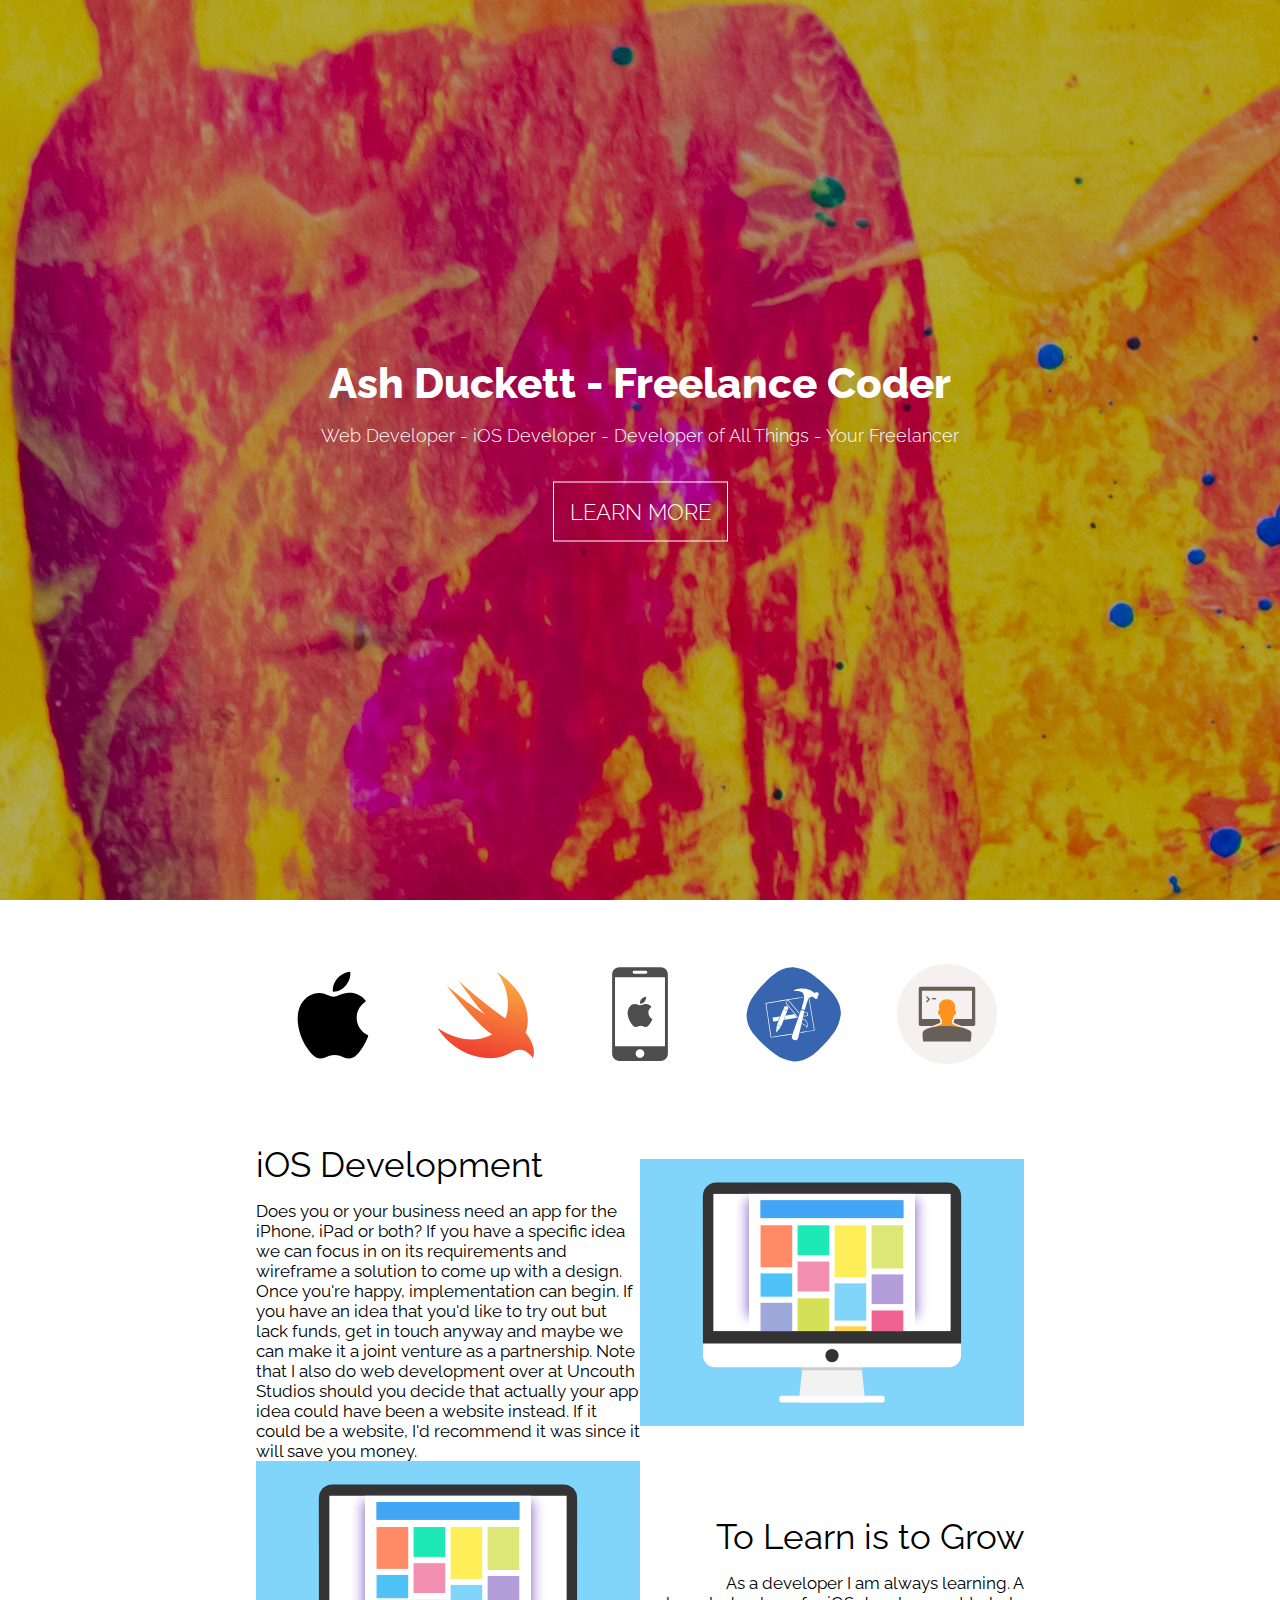
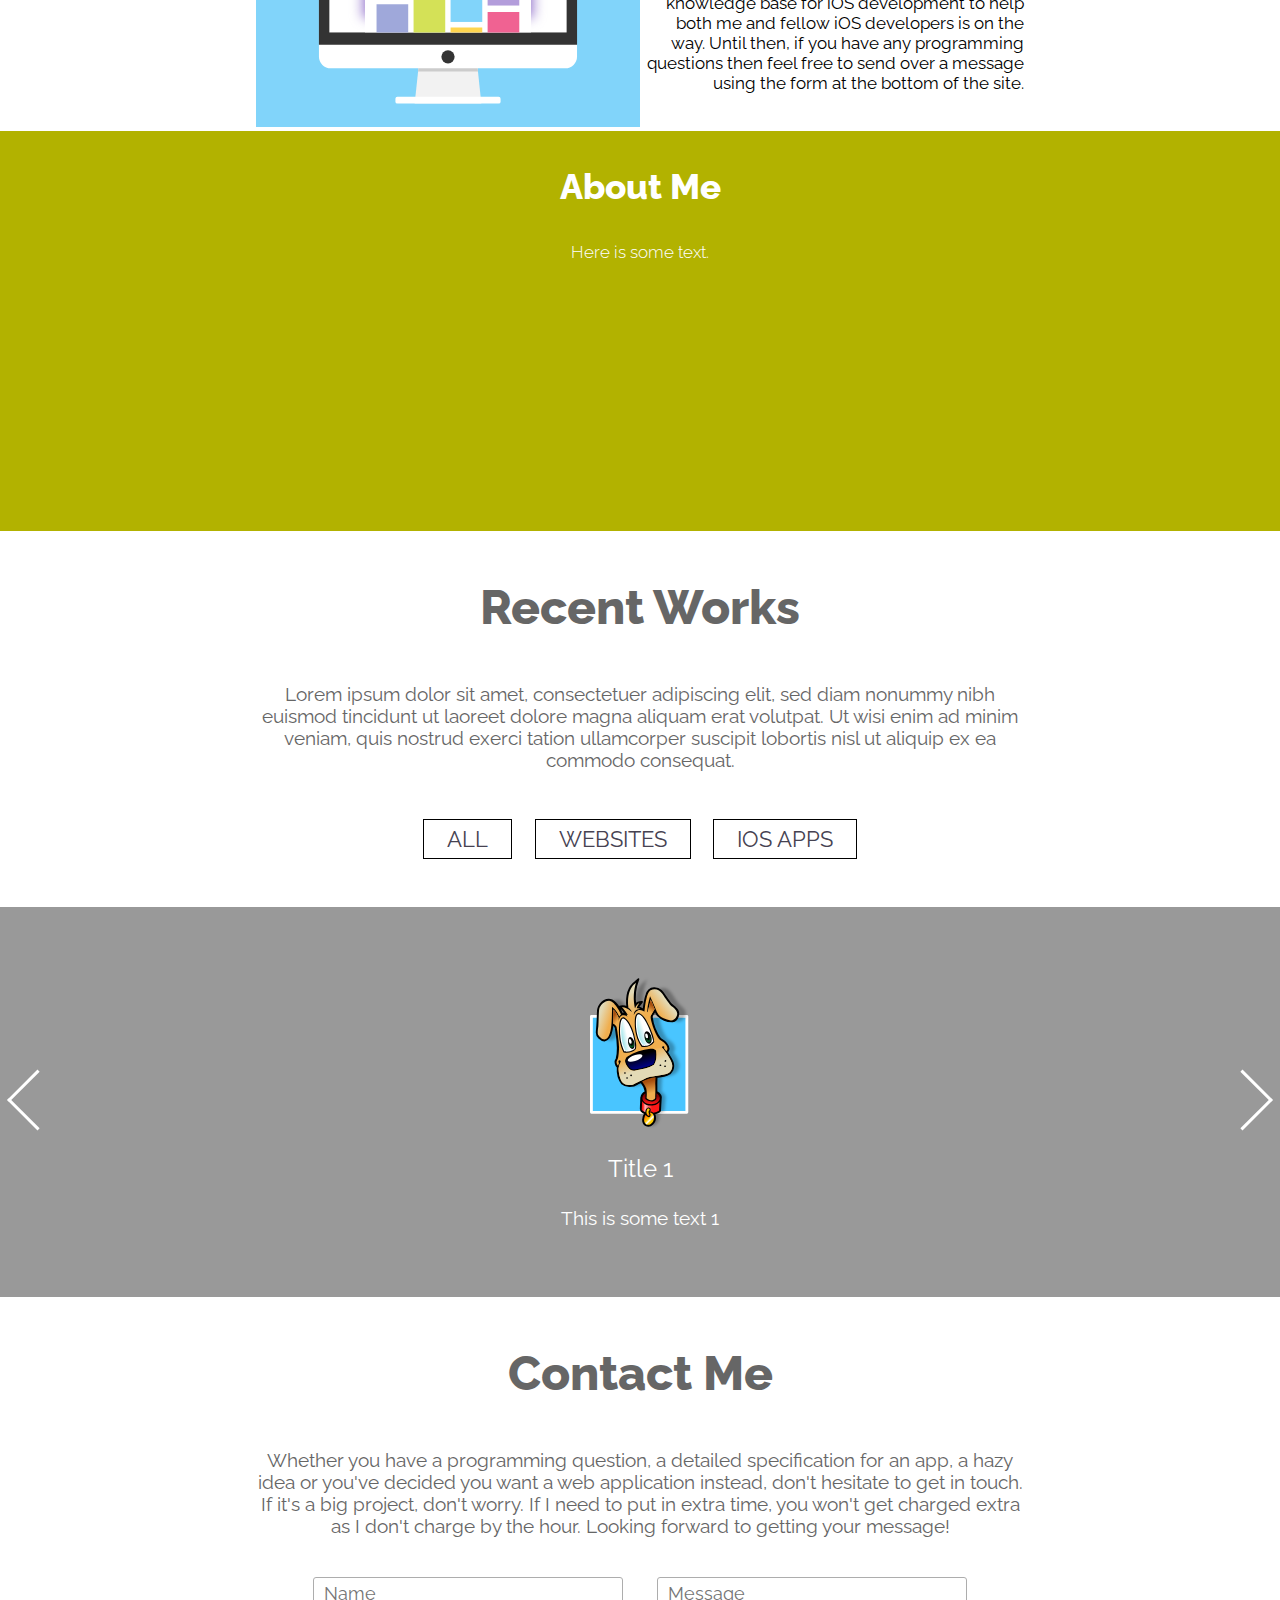
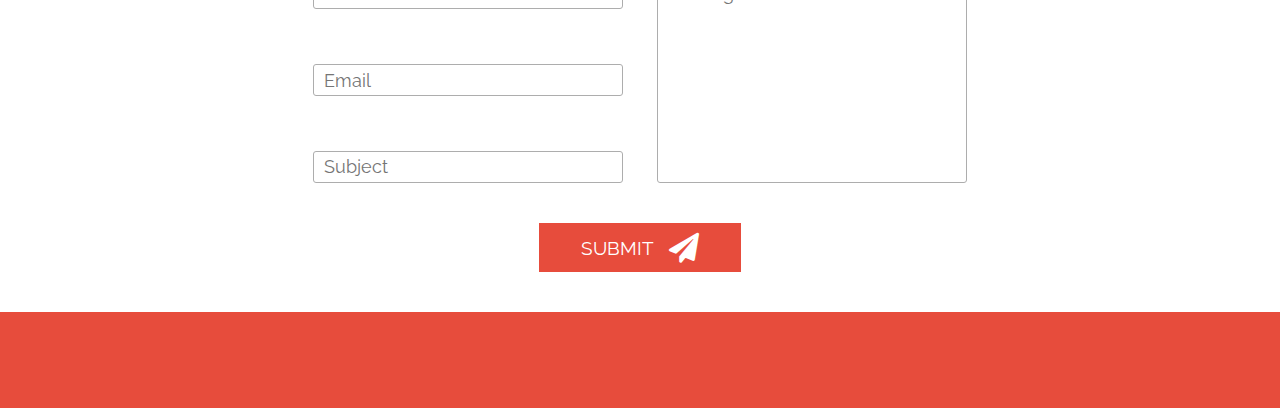
==== index.html @ ed4097d8 "First commit" ====
<!DOCTYPE html>
<html lang="en">
<head>
    <meta charset="UTF-8">
    <meta name="viewport" content="width=device-width, initial-scale=1.0">
    <meta http-equiv="X-UA-Compatible" content="ie=edge">
    <link href="https://fonts.googleapis.com/css?family=Raleway:300,400,800" rel="stylesheet">
    
    <link rel="stylesheet" href="css/all.css">
    <link rel="stylesheet" href="css/home.css">
    <link rel="stylesheet" href="css/UncouthSlider.css">
    <script src="js/Slider.js"></script>
    <script src="js/main.js"></script>
    <title>Document</title>
</head>
<body>
    <header>
        <div class="transparentOverlay"></div>
        <div class="centerPiece">
            <h2 class="centerPieceTitle">Ash Duckett - Freelance Coder</h2>
            <h3 class="centerPieceSubTitle">Web Developer - iOS Developer - Developer of All Things - Your Freelancer</h3>
            <a href="#" class="learnMoreBtn">Learn More</a>
        </div>
    </header>
    <section id="skillGraphics">
        <div class="skillBoxContainer">
            <div class="skillBox">
                <img src="img/apple.svg">
            </div>
            <div class="skillBox">
                <img src="img/swift.svg">
            </div>
            <div class="skillBox">
                <img src="img/iPhone.svg">
            </div>
            <div class="skillBox">
                <img src="img/xcode.svg">
            </div>
            <div class="skillBox">
                <img src="img/coder.svg">
            </div>
        </div>
    </section>
    <section class="webDevelopmentContainer">
        <div class="webDevelopment">
            <div class="webDevelopmentSeparator">
                <div class="text">
                    <h2>iOS Development</h2>
                    <p>Does you or your business need an app for the iPhone, iPad or both?
                        If you have a specific idea we can focus in on its requirements
                        and wireframe a solution to come up with a design. Once you're happy,
                        implementation can begin. If you have an idea that you'd like to try
                        out but lack funds, get in touch anyway and maybe we can make it a joint
                        venture as a partnership. Note that I also do web development over at
                        Uncouth Studios should you decide that actually your app idea could
                        have been a website instead. If it could be a website, I'd recommend it was
                        since it will save you money.
                    </p>
                </div>
                <div class="image">
                    <img src="img/webdev.svg">
                </div>
            </div>
        </div>
    </section>
    <section class="webDevelopmentContainer iOSContainer">
        <div class="webDevelopment">  
            <div class="webDevelopmentSeparator">
                <div class="image">
                    <img src="img/webdev.svg">
                </div>
                <div class="text">
                    <h2>To Learn is to Grow</h2>
                    <p>As a developer I am always learning. A knowledge base for iOS development
                        to help both me and fellow iOS developers is on the way. Until then, if you have any
                        programming questions then feel free to send over a message using the form
                        at the bottom of the site.
                    </p>
                </div>
            </div>
        </div>
    </section>
    <section class="aboutMeStrip">
        <div class="transparentOverlay"></div>
        <div class="aboutCenterPiece">
            <h2 class="standardHeader">About Me</h2>
            <p>Here is some text.</p>
        </div>
    </section>
    
    <section class="recentWorksStrip">
        <section class="recentWorks">
            <h2>Recent Works</h2>
            <p>
                Lorem ipsum dolor sit amet, consectetuer adipiscing elit, sed diam nonummy nibh euismod tincidunt ut laoreet dolore magna aliquam erat volutpat. Ut wisi enim ad minim veniam, quis nostrud exerci tation ullamcorper suscipit lobortis nisl ut aliquip ex ea commodo consequat.
            </p>
            <div class="recentWorksButtons">
                <a href="#" class="recentWorksBtn">All</a>
                <a href="#" class="recentWorksBtn">Websites</a>
                <a href="#" class="recentWorksBtn">iOS Apps</a>
            </div>
        </section>
    </section>
    <section class="testamonialSlider">

    </section>

    <section class="contactStrip">
        <div class="contact">
            <h2>Contact Me</h2>
            <p>
                Whether you have a programming question, a detailed specification for an app, a hazy idea or you've decided you want a web application instead, don't hesitate to get in touch.
                If it's a big project, don't worry. If I need to put in extra time, you won't get charged
                extra as I don't charge by the hour. Looking forward to getting your message!
            </p>
            <form>
                <div class="leftSide">
                    <input placeholder="Name" type="text">
                    <input placeholder="Email" type="text">
                    <input placeholder="Subject" type="text">
                </div>
                <div class="rightSide">
                    <textarea placeholder="Message"></textarea>
                </div>
            </form>
            <div class="submitContainer"><a href="#"><span class="submitText">Submit</span><i class="fas fa-paper-plane"></i></a></div>
        </div>
    </section>
    <footer>

    </footer>
    
    
</body>
</html>
---- css/all.css ----
.fa,
.fas,
.far,
.fal,
.fab {
  -moz-osx-font-smoothing: grayscale;
  -webkit-font-smoothing: antialiased;
  display: inline-block;
  font-style: normal;
  font-variant: normal;
  text-rendering: auto;
  line-height: 1; }

.fa-lg {
  font-size: 1.33333em;
  line-height: 0.75em;
  vertical-align: -.0667em; }

.fa-xs {
  font-size: .75em; }

.fa-sm {
  font-size: .875em; }

.fa-1x {
  font-size: 1em; }

.fa-2x {
  font-size: 2em; }

.fa-3x {
  font-size: 3em; }

.fa-4x {
  font-size: 4em; }

.fa-5x {
  font-size: 5em; }

.fa-6x {
  font-size: 6em; }

.fa-7x {
  font-size: 7em; }

.fa-8x {
  font-size: 8em; }

.fa-9x {
  font-size: 9em; }

.fa-10x {
  font-size: 10em; }

.fa-fw {
  text-align: center;
  width: 1.25em; }

.fa-ul {
  list-style-type: none;
  margin-left: 2.5em;
  padding-left: 0; }
  .fa-ul > li {
    position: relative; }

.fa-li {
  left: -2em;
  position: absolute;
  text-align: center;
  width: 2em;
  line-height: inherit; }

.fa-border {
  border: solid 0.08em #eee;
  border-radius: .1em;
  padding: .2em .25em .15em; }

.fa-pull-left {
  float: left; }

.fa-pull-right {
  float: right; }

.fa.fa-pull-left,
.fas.fa-pull-left,
.far.fa-pull-left,
.fal.fa-pull-left,
.fab.fa-pull-left {
  margin-right: .3em; }

.fa.fa-pull-right,
.fas.fa-pull-right,
.far.fa-pull-right,
.fal.fa-pull-right,
.fab.fa-pull-right {
  margin-left: .3em; }

.fa-spin {
  -webkit-animation: fa-spin 2s infinite linear;
          animation: fa-spin 2s infinite linear; }

.fa-pulse {
  -webkit-animation: fa-spin 1s infinite steps(8);
          animation: fa-spin 1s infinite steps(8); }

@-webkit-keyframes fa-spin {
  0% {
    -webkit-transform: rotate(0deg);
            transform: rotate(0deg); }
  100% {
    -webkit-transform: rotate(360deg);
            transform: rotate(360deg); } }

@keyframes fa-spin {
  0% {
    -webkit-transform: rotate(0deg);
            transform: rotate(0deg); }
  100% {
    -webkit-transform: rotate(360deg);
            transform: rotate(360deg); } }

.fa-rotate-90 {
  -ms-filter: "progid:DXImageTransform.Microsoft.BasicImage(rotation=1)";
  -webkit-transform: rotate(90deg);
          transform: rotate(90deg); }

.fa-rotate-180 {
  -ms-filter: "progid:DXImageTransform.Microsoft.BasicImage(rotation=2)";
  -webkit-transform: rotate(180deg);
          transform: rotate(180deg); }

.fa-rotate-270 {
  -ms-filter: "progid:DXImageTransform.Microsoft.BasicImage(rotation=3)";
  -webkit-transform: rotate(270deg);
          transform: rotate(270deg); }

.fa-flip-horizontal {
  -ms-filter: "progid:DXImageTransform.Microsoft.BasicImage(rotation=0, mirror=1)";
  -webkit-transform: scale(-1, 1);
          transform: scale(-1, 1); }

.fa-flip-vertical {
  -ms-filter: "progid:DXImageTransform.Microsoft.BasicImage(rotation=2, mirror=1)";
  -webkit-transform: scale(1, -1);
          transform: scale(1, -1); }

.fa-flip-horizontal.fa-flip-vertical {
  -ms-filter: "progid:DXImageTransform.Microsoft.BasicImage(rotation=2, mirror=1)";
  -webkit-transform: scale(-1, -1);
          transform: scale(-1, -1); }

:root .fa-rotate-90,
:root .fa-rotate-180,
:root .fa-rotate-270,
:root .fa-flip-horizontal,
:root .fa-flip-vertical {
  -webkit-filter: none;
          filter: none; }

.fa-stack {
  display: inline-block;
  height: 2em;
  line-height: 2em;
  position: relative;
  vertical-align: middle;
  width: 2.5em; }

.fa-stack-1x,
.fa-stack-2x {
  left: 0;
  position: absolute;
  text-align: center;
  width: 100%; }

.fa-stack-1x {
  line-height: inherit; }

.fa-stack-2x {
  font-size: 2em; }

.fa-inverse {
  color: #fff; }

/* Font Awesome uses the Unicode Private Use Area (PUA) to ensure screen
readers do not read off random characters that represent icons */
.fa-500px:before {
  content: "\f26e"; }

.fa-accessible-icon:before {
  content: "\f368"; }

.fa-accusoft:before {
  content: "\f369"; }

.fa-acquisitions-incorporated:before {
  content: "\f6af"; }

.fa-ad:before {
  content: "\f641"; }

.fa-address-book:before {
  content: "\f2b9"; }

.fa-address-card:before {
  content: "\f2bb"; }

.fa-adjust:before {
  content: "\f042"; }

.fa-adn:before {
  content: "\f170"; }

.fa-adobe:before {
  content: "\f778"; }

.fa-adversal:before {
  content: "\f36a"; }

.fa-affiliatetheme:before {
  content: "\f36b"; }

.fa-air-freshener:before {
  content: "\f5d0"; }

.fa-algolia:before {
  content: "\f36c"; }

.fa-align-center:before {
  content: "\f037"; }

.fa-align-justify:before {
  content: "\f039"; }

.fa-align-left:before {
  content: "\f036"; }

.fa-align-right:before {
  content: "\f038"; }

.fa-alipay:before {
  content: "\f642"; }

.fa-allergies:before {
  content: "\f461"; }

.fa-amazon:before {
  content: "\f270"; }

.fa-amazon-pay:before {
  content: "\f42c"; }

.fa-ambulance:before {
  content: "\f0f9"; }

.fa-american-sign-language-interpreting:before {
  content: "\f2a3"; }

.fa-amilia:before {
  content: "\f36d"; }

.fa-anchor:before {
  content: "\f13d"; }

.fa-android:before {
  content: "\f17b"; }

.fa-angellist:before {
  content: "\f209"; }

.fa-angle-double-down:before {
  content: "\f103"; }

.fa-angle-double-left:before {
  content: "\f100"; }

.fa-angle-double-right:before {
  content: "\f101"; }

.fa-angle-double-up:before {
  content: "\f102"; }

.fa-angle-down:before {
  content: "\f107"; }

.fa-angle-left:before {
  content: "\f104"; }

.fa-angle-right:before {
  content: "\f105"; }

.fa-angle-up:before {
  content: "\f106"; }

.fa-angry:before {
  content: "\f556"; }

.fa-angrycreative:before {
  content: "\f36e"; }

.fa-angular:before {
  content: "\f420"; }

.fa-ankh:before {
  content: "\f644"; }

.fa-app-store:before {
  content: "\f36f"; }

.fa-app-store-ios:before {
  content: "\f370"; }

.fa-apper:before {
  content: "\f371"; }

.fa-apple:before {
  content: "\f179"; }

.fa-apple-alt:before {
  content: "\f5d1"; }

.fa-apple-pay:before {
  content: "\f415"; }

.fa-archive:before {
  content: "\f187"; }

.fa-archway:before {
  content: "\f557"; }

.fa-arrow-alt-circle-down:before {
  content: "\f358"; }

.fa-arrow-alt-circle-left:before {
  content: "\f359"; }

.fa-arrow-alt-circle-right:before {
  content: "\f35a"; }

.fa-arrow-alt-circle-up:before {
  content: "\f35b"; }

.fa-arrow-circle-down:before {
  content: "\f0ab"; }

.fa-arrow-circle-left:before {
  content: "\f0a8"; }

.fa-arrow-circle-right:before {
  content: "\f0a9"; }

.fa-arrow-circle-up:before {
  content: "\f0aa"; }

.fa-arrow-down:before {
  content: "\f063"; }

.fa-arrow-left:before {
  content: "\f060"; }

.fa-arrow-right:before {
  content: "\f061"; }

.fa-arrow-up:before {
  content: "\f062"; }

.fa-arrows-alt:before {
  content: "\f0b2"; }

.fa-arrows-alt-h:before {
  content: "\f337"; }

.fa-arrows-alt-v:before {
  content: "\f338"; }

.fa-artstation:before {
  content: "\f77a"; }

.fa-assistive-listening-systems:before {
  content: "\f2a2"; }

.fa-asterisk:before {
  content: "\f069"; }

.fa-asymmetrik:before {
  content: "\f372"; }

.fa-at:before {
  content: "\f1fa"; }

.fa-atlas:before {
  content: "\f558"; }

.fa-atlassian:before {
  content: "\f77b"; }

.fa-atom:before {
  content: "\f5d2"; }

.fa-audible:before {
  content: "\f373"; }

.fa-audio-description:before {
  content: "\f29e"; }

.fa-autoprefixer:before {
  content: "\f41c"; }

.fa-avianex:before {
  content: "\f374"; }

.fa-aviato:before {
  content: "\f421"; }

.fa-award:before {
  content: "\f559"; }

.fa-aws:before {
  content: "\f375"; }

.fa-baby:before {
  content: "\f77c"; }

.fa-baby-carriage:before {
  content: "\f77d"; }

.fa-backspace:before {
  content: "\f55a"; }

.fa-backward:before {
  content: "\f04a"; }

.fa-balance-scale:before {
  content: "\f24e"; }

.fa-ban:before {
  content: "\f05e"; }

.fa-band-aid:before {
  content: "\f462"; }

.fa-bandcamp:before {
  content: "\f2d5"; }

.fa-barcode:before {
  content: "\f02a"; }

.fa-bars:before {
  content: "\f0c9"; }

.fa-baseball-ball:before {
  content: "\f433"; }

.fa-basketball-ball:before {
  content: "\f434"; }

.fa-bath:before {
  content: "\f2cd"; }

.fa-battery-empty:before {
  content: "\f244"; }

.fa-battery-full:before {
  content: "\f240"; }

.fa-battery-half:before {
  content: "\f242"; }

.fa-battery-quarter:before {
  content: "\f243"; }

.fa-battery-three-quarters:before {
  content: "\f241"; }

.fa-bed:before {
  content: "\f236"; }

.fa-beer:before {
  content: "\f0fc"; }

.fa-behance:before {
  content: "\f1b4"; }

.fa-behance-square:before {
  content: "\f1b5"; }

.fa-bell:before {
  content: "\f0f3"; }

.fa-bell-slash:before {
  content: "\f1f6"; }

.fa-bezier-curve:before {
  content: "\f55b"; }

.fa-bible:before {
  content: "\f647"; }

.fa-bicycle:before {
  content: "\f206"; }

.fa-bimobject:before {
  content: "\f378"; }

.fa-binoculars:before {
  content: "\f1e5"; }

.fa-biohazard:before {
  content: "\f780"; }

.fa-birthday-cake:before {
  content: "\f1fd"; }

.fa-bitbucket:before {
  content: "\f171"; }

.fa-bitcoin:before {
  content: "\f379"; }

.fa-bity:before {
  content: "\f37a"; }

.fa-black-tie:before {
  content: "\f27e"; }

.fa-blackberry:before {
  content: "\f37b"; }

.fa-blender:before {
  content: "\f517"; }

.fa-blender-phone:before {
  content: "\f6b6"; }

.fa-blind:before {
  content: "\f29d"; }

.fa-blog:before {
  content: "\f781"; }

.fa-blogger:before {
  content: "\f37c"; }

.fa-blogger-b:before {
  content: "\f37d"; }

.fa-bluetooth:before {
  content: "\f293"; }

.fa-bluetooth-b:before {
  content: "\f294"; }

.fa-bold:before {
  content: "\f032"; }

.fa-bolt:before {
  content: "\f0e7"; }

.fa-bomb:before {
  content: "\f1e2"; }

.fa-bone:before {
  content: "\f5d7"; }

.fa-bong:before {
  content: "\f55c"; }

.fa-book:before {
  content: "\f02d"; }

.fa-book-dead:before {
  content: "\f6b7"; }

.fa-book-open:before {
  content: "\f518"; }

.fa-book-reader:before {
  content: "\f5da"; }

.fa-bookmark:before {
  content: "\f02e"; }

.fa-bowling-ball:before {
  content: "\f436"; }

.fa-box:before {
  content: "\f466"; }

.fa-box-open:before {
  content: "\f49e"; }

.fa-boxes:before {
  content: "\f468"; }

.fa-braille:before {
  content: "\f2a1"; }

.fa-brain:before {
  content: "\f5dc"; }

.fa-briefcase:before {
  content: "\f0b1"; }

.fa-briefcase-medical:before {
  content: "\f469"; }

.fa-broadcast-tower:before {
  content: "\f519"; }

.fa-broom:before {
  content: "\f51a"; }

.fa-brush:before {
  content: "\f55d"; }

.fa-btc:before {
  content: "\f15a"; }

.fa-bug:before {
  content: "\f188"; }

.fa-building:before {
  content: "\f1ad"; }

.fa-bullhorn:before {
  content: "\f0a1"; }

.fa-bullseye:before {
  content: "\f140"; }

.fa-burn:before {
  content: "\f46a"; }

.fa-buromobelexperte:before {
  content: "\f37f"; }

.fa-bus:before {
  content: "\f207"; }

.fa-bus-alt:before {
  content: "\f55e"; }

.fa-business-time:before {
  content: "\f64a"; }

.fa-buysellads:before {
  content: "\f20d"; }

.fa-calculator:before {
  content: "\f1ec"; }

.fa-calendar:before {
  content: "\f133"; }

.fa-calendar-alt:before {
  content: "\f073"; }

.fa-calendar-check:before {
  content: "\f274"; }

.fa-calendar-day:before {
  content: "\f783"; }

.fa-calendar-minus:before {
  content: "\f272"; }

.fa-calendar-plus:before {
  content: "\f271"; }

.fa-calendar-times:before {
  content: "\f273"; }

.fa-calendar-week:before {
  content: "\f784"; }

.fa-camera:before {
  content: "\f030"; }

.fa-camera-retro:before {
  content: "\f083"; }

.fa-campground:before {
  content: "\f6bb"; }

.fa-canadian-maple-leaf:before {
  content: "\f785"; }

.fa-candy-cane:before {
  content: "\f786"; }

.fa-cannabis:before {
  content: "\f55f"; }

.fa-capsules:before {
  content: "\f46b"; }

.fa-car:before {
  content: "\f1b9"; }

.fa-car-alt:before {
  content: "\f5de"; }

.fa-car-battery:before {
  content: "\f5df"; }

.fa-car-crash:before {
  content: "\f5e1"; }

.fa-car-side:before {
  content: "\f5e4"; }

.fa-caret-down:before {
  content: "\f0d7"; }

.fa-caret-left:before {
  content: "\f0d9"; }

.fa-caret-right:before {
  content: "\f0da"; }

.fa-caret-square-down:before {
  content: "\f150"; }

.fa-caret-square-left:before {
  content: "\f191"; }

.fa-caret-square-right:before {
  content: "\f152"; }

.fa-caret-square-up:before {
  content: "\f151"; }

.fa-caret-up:before {
  content: "\f0d8"; }

.fa-carrot:before {
  content: "\f787"; }

.fa-cart-arrow-down:before {
  content: "\f218"; }

.fa-cart-plus:before {
  content: "\f217"; }

.fa-cash-register:before {
  content: "\f788"; }

.fa-cat:before {
  content: "\f6be"; }

.fa-cc-amazon-pay:before {
  content: "\f42d"; }

.fa-cc-amex:before {
  content: "\f1f3"; }

.fa-cc-apple-pay:before {
  content: "\f416"; }

.fa-cc-diners-club:before {
  content: "\f24c"; }

.fa-cc-discover:before {
  content: "\f1f2"; }

.fa-cc-jcb:before {
  content: "\f24b"; }

.fa-cc-mastercard:before {
  content: "\f1f1"; }

.fa-cc-paypal:before {
  content: "\f1f4"; }

.fa-cc-stripe:before {
  content: "\f1f5"; }

.fa-cc-visa:before {
  content: "\f1f0"; }

.fa-centercode:before {
  content: "\f380"; }

.fa-centos:before {
  content: "\f789"; }

.fa-certificate:before {
  content: "\f0a3"; }

.fa-chair:before {
  content: "\f6c0"; }

.fa-chalkboard:before {
  content: "\f51b"; }

.fa-chalkboard-teacher:before {
  content: "\f51c"; }

.fa-charging-station:before {
  content: "\f5e7"; }

.fa-chart-area:before {
  content: "\f1fe"; }

.fa-chart-bar:before {
  content: "\f080"; }

.fa-chart-line:before {
  content: "\f201"; }

.fa-chart-pie:before {
  content: "\f200"; }

.fa-check:before {
  content: "\f00c"; }

.fa-check-circle:before {
  content: "\f058"; }

.fa-check-double:before {
  content: "\f560"; }

.fa-check-square:before {
  content: "\f14a"; }

.fa-chess:before {
  content: "\f439"; }

.fa-chess-bishop:before {
  content: "\f43a"; }

.fa-chess-board:before {
  content: "\f43c"; }

.fa-chess-king:before {
  content: "\f43f"; }

.fa-chess-knight:before {
  content: "\f441"; }

.fa-chess-pawn:before {
  content: "\f443"; }

.fa-chess-queen:before {
  content: "\f445"; }

.fa-chess-rook:before {
  content: "\f447"; }

.fa-chevron-circle-down:before {
  content: "\f13a"; }

.fa-chevron-circle-left:before {
  content: "\f137"; }

.fa-chevron-circle-right:before {
  content: "\f138"; }

.fa-chevron-circle-up:before {
  content: "\f139"; }

.fa-chevron-down:before {
  content: "\f078"; }

.fa-chevron-left:before {
  content: "\f053"; }

.fa-chevron-right:before {
  content: "\f054"; }

.fa-chevron-up:before {
  content: "\f077"; }

.fa-child:before {
  content: "\f1ae"; }

.fa-chrome:before {
  content: "\f268"; }

.fa-church:before {
  content: "\f51d"; }

.fa-circle:before {
  content: "\f111"; }

.fa-circle-notch:before {
  content: "\f1ce"; }

.fa-city:before {
  content: "\f64f"; }

.fa-clipboard:before {
  content: "\f328"; }

.fa-clipboard-check:before {
  content: "\f46c"; }

.fa-clipboard-list:before {
  content: "\f46d"; }

.fa-clock:before {
  content: "\f017"; }

.fa-clone:before {
  content: "\f24d"; }

.fa-closed-captioning:before {
  content: "\f20a"; }

.fa-cloud:before {
  content: "\f0c2"; }

.fa-cloud-download-alt:before {
  content: "\f381"; }

.fa-cloud-meatball:before {
  content: "\f73b"; }

.fa-cloud-moon:before {
  content: "\f6c3"; }

.fa-cloud-moon-rain:before {
  content: "\f73c"; }

.fa-cloud-rain:before {
  content: "\f73d"; }

.fa-cloud-showers-heavy:before {
  content: "\f740"; }

.fa-cloud-sun:before {
  content: "\f6c4"; }

.fa-cloud-sun-rain:before {
  content: "\f743"; }

.fa-cloud-upload-alt:before {
  content: "\f382"; }

.fa-cloudscale:before {
  content: "\f383"; }

.fa-cloudsmith:before {
  content: "\f384"; }

.fa-cloudversify:before {
  content: "\f385"; }

.fa-cocktail:before {
  content: "\f561"; }

.fa-code:before {
  content: "\f121"; }

.fa-code-branch:before {
  content: "\f126"; }

.fa-codepen:before {
  content: "\f1cb"; }

.fa-codiepie:before {
  content: "\f284"; }

.fa-coffee:before {
  content: "\f0f4"; }

.fa-cog:before {
  content: "\f013"; }

.fa-cogs:before {
  content: "\f085"; }

.fa-coins:before {
  content: "\f51e"; }

.fa-columns:before {
  content: "\f0db"; }

.fa-comment:before {
  content: "\f075"; }

.fa-comment-alt:before {
  content: "\f27a"; }

.fa-comment-dollar:before {
  content: "\f651"; }

.fa-comment-dots:before {
  content: "\f4ad"; }

.fa-comment-slash:before {
  content: "\f4b3"; }

.fa-comments:before {
  content: "\f086"; }

.fa-comments-dollar:before {
  content: "\f653"; }

.fa-compact-disc:before {
  content: "\f51f"; }

.fa-compass:before {
  content: "\f14e"; }

.fa-compress:before {
  content: "\f066"; }

.fa-compress-arrows-alt:before {
  content: "\f78c"; }

.fa-concierge-bell:before {
  content: "\f562"; }

.fa-confluence:before {
  content: "\f78d"; }

.fa-connectdevelop:before {
  content: "\f20e"; }

.fa-contao:before {
  content: "\f26d"; }

.fa-cookie:before {
  content: "\f563"; }

.fa-cookie-bite:before {
  content: "\f564"; }

.fa-copy:before {
  content: "\f0c5"; }

.fa-copyright:before {
  content: "\f1f9"; }

.fa-couch:before {
  content: "\f4b8"; }

.fa-cpanel:before {
  content: "\f388"; }

.fa-creative-commons:before {
  content: "\f25e"; }

.fa-creative-commons-by:before {
  content: "\f4e7"; }

.fa-creative-commons-nc:before {
  content: "\f4e8"; }

.fa-creative-commons-nc-eu:before {
  content: "\f4e9"; }

.fa-creative-commons-nc-jp:before {
  content: "\f4ea"; }

.fa-creative-commons-nd:before {
  content: "\f4eb"; }

.fa-creative-commons-pd:before {
  content: "\f4ec"; }

.fa-creative-commons-pd-alt:before {
  content: "\f4ed"; }

.fa-creative-commons-remix:before {
  content: "\f4ee"; }

.fa-creative-commons-sa:before {
  content: "\f4ef"; }

.fa-creative-commons-sampling:before {
  content: "\f4f0"; }

.fa-creative-commons-sampling-plus:before {
  content: "\f4f1"; }

.fa-creative-commons-share:before {
  content: "\f4f2"; }

.fa-creative-commons-zero:before {
  content: "\f4f3"; }

.fa-credit-card:before {
  content: "\f09d"; }

.fa-critical-role:before {
  content: "\f6c9"; }

.fa-crop:before {
  content: "\f125"; }

.fa-crop-alt:before {
  content: "\f565"; }

.fa-cross:before {
  content: "\f654"; }

.fa-crosshairs:before {
  content: "\f05b"; }

.fa-crow:before {
  content: "\f520"; }

.fa-crown:before {
  content: "\f521"; }

.fa-css3:before {
  content: "\f13c"; }

.fa-css3-alt:before {
  content: "\f38b"; }

.fa-cube:before {
  content: "\f1b2"; }

.fa-cubes:before {
  content: "\f1b3"; }

.fa-cut:before {
  content: "\f0c4"; }

.fa-cuttlefish:before {
  content: "\f38c"; }

.fa-d-and-d:before {
  content: "\f38d"; }

.fa-d-and-d-beyond:before {
  content: "\f6ca"; }

.fa-dashcube:before {
  content: "\f210"; }

.fa-database:before {
  content: "\f1c0"; }

.fa-deaf:before {
  content: "\f2a4"; }

.fa-delicious:before {
  content: "\f1a5"; }

.fa-democrat:before {
  content: "\f747"; }

.fa-deploydog:before {
  content: "\f38e"; }

.fa-deskpro:before {
  content: "\f38f"; }

.fa-desktop:before {
  content: "\f108"; }

.fa-dev:before {
  content: "\f6cc"; }

.fa-deviantart:before {
  content: "\f1bd"; }

.fa-dharmachakra:before {
  content: "\f655"; }

.fa-dhl:before {
  content: "\f790"; }

.fa-diagnoses:before {
  content: "\f470"; }

.fa-diaspora:before {
  content: "\f791"; }

.fa-dice:before {
  content: "\f522"; }

.fa-dice-d20:before {
  content: "\f6cf"; }

.fa-dice-d6:before {
  content: "\f6d1"; }

.fa-dice-five:before {
  content: "\f523"; }

.fa-dice-four:before {
  content: "\f524"; }

.fa-dice-one:before {
  content: "\f525"; }

.fa-dice-six:before {
  content: "\f526"; }

.fa-dice-three:before {
  content: "\f527"; }

.fa-dice-two:before {
  content: "\f528"; }

.fa-digg:before {
  content: "\f1a6"; }

.fa-digital-ocean:before {
  content: "\f391"; }

.fa-digital-tachograph:before {
  content: "\f566"; }

.fa-directions:before {
  content: "\f5eb"; }

.fa-discord:before {
  content: "\f392"; }

.fa-discourse:before {
  content: "\f393"; }

.fa-divide:before {
  content: "\f529"; }

.fa-dizzy:before {
  content: "\f567"; }

.fa-dna:before {
  content: "\f471"; }

.fa-dochub:before {
  content: "\f394"; }

.fa-docker:before {
  content: "\f395"; }

.fa-dog:before {
  content: "\f6d3"; }

.fa-dollar-sign:before {
  content: "\f155"; }

.fa-dolly:before {
  content: "\f472"; }

.fa-dolly-flatbed:before {
  content: "\f474"; }

.fa-donate:before {
  content: "\f4b9"; }

.fa-door-closed:before {
  content: "\f52a"; }

.fa-door-open:before {
  content: "\f52b"; }

.fa-dot-circle:before {
  content: "\f192"; }

.fa-dove:before {
  content: "\f4ba"; }

.fa-download:before {
  content: "\f019"; }

.fa-draft2digital:before {
  content: "\f396"; }

.fa-drafting-compass:before {
  content: "\f568"; }

.fa-dragon:before {
  content: "\f6d5"; }

.fa-draw-polygon:before {
  content: "\f5ee"; }

.fa-dribbble:before {
  content: "\f17d"; }

.fa-dribbble-square:before {
  content: "\f397"; }

.fa-dropbox:before {
  content: "\f16b"; }

.fa-drum:before {
  content: "\f569"; }

.fa-drum-steelpan:before {
  content: "\f56a"; }

.fa-drumstick-bite:before {
  content: "\f6d7"; }

.fa-drupal:before {
  content: "\f1a9"; }

.fa-dumbbell:before {
  content: "\f44b"; }

.fa-dumpster:before {
  content: "\f793"; }

.fa-dumpster-fire:before {
  content: "\f794"; }

.fa-dungeon:before {
  content: "\f6d9"; }

.fa-dyalog:before {
  content: "\f399"; }

.fa-earlybirds:before {
  content: "\f39a"; }

.fa-ebay:before {
  content: "\f4f4"; }

.fa-edge:before {
  content: "\f282"; }

.fa-edit:before {
  content: "\f044"; }

.fa-eject:before {
  content: "\f052"; }

.fa-elementor:before {
  content: "\f430"; }

.fa-ellipsis-h:before {
  content: "\f141"; }

.fa-ellipsis-v:before {
  content: "\f142"; }

.fa-ello:before {
  content: "\f5f1"; }

.fa-ember:before {
  content: "\f423"; }

.fa-empire:before {
  content: "\f1d1"; }

.fa-envelope:before {
  content: "\f0e0"; }

.fa-envelope-open:before {
  content: "\f2b6"; }

.fa-envelope-open-text:before {
  content: "\f658"; }

.fa-envelope-square:before {
  content: "\f199"; }

.fa-envira:before {
  content: "\f299"; }

.fa-equals:before {
  content: "\f52c"; }

.fa-eraser:before {
  content: "\f12d"; }

.fa-erlang:before {
  content: "\f39d"; }

.fa-ethereum:before {
  content: "\f42e"; }

.fa-ethernet:before {
  content: "\f796"; }

.fa-etsy:before {
  content: "\f2d7"; }

.fa-euro-sign:before {
  content: "\f153"; }

.fa-exchange-alt:before {
  content: "\f362"; }

.fa-exclamation:before {
  content: "\f12a"; }

.fa-exclamation-circle:before {
  content: "\f06a"; }

.fa-exclamation-triangle:before {
  content: "\f071"; }

.fa-expand:before {
  content: "\f065"; }

.fa-expand-arrows-alt:before {
  content: "\f31e"; }

.fa-expeditedssl:before {
  content: "\f23e"; }

.fa-external-link-alt:before {
  content: "\f35d"; }

.fa-external-link-square-alt:before {
  content: "\f360"; }

.fa-eye:before {
  content: "\f06e"; }

.fa-eye-dropper:before {
  content: "\f1fb"; }

.fa-eye-slash:before {
  content: "\f070"; }

.fa-facebook:before {
  content: "\f09a"; }

.fa-facebook-f:before {
  content: "\f39e"; }

.fa-facebook-messenger:before {
  content: "\f39f"; }

.fa-facebook-square:before {
  content: "\f082"; }

.fa-fantasy-flight-games:before {
  content: "\f6dc"; }

.fa-fast-backward:before {
  content: "\f049"; }

.fa-fast-forward:before {
  content: "\f050"; }

.fa-fax:before {
  content: "\f1ac"; }

.fa-feather:before {
  content: "\f52d"; }

.fa-feather-alt:before {
  content: "\f56b"; }

.fa-fedex:before {
  content: "\f797"; }

.fa-fedora:before {
  content: "\f798"; }

.fa-female:before {
  content: "\f182"; }

.fa-fighter-jet:before {
  content: "\f0fb"; }

.fa-figma:before {
  content: "\f799"; }

.fa-file:before {
  content: "\f15b"; }

.fa-file-alt:before {
  content: "\f15c"; }

.fa-file-archive:before {
  content: "\f1c6"; }

.fa-file-audio:before {
  content: "\f1c7"; }

.fa-file-code:before {
  content: "\f1c9"; }

.fa-file-contract:before {
  content: "\f56c"; }

.fa-file-csv:before {
  content: "\f6dd"; }

.fa-file-download:before {
  content: "\f56d"; }

.fa-file-excel:before {
  content: "\f1c3"; }

.fa-file-export:before {
  content: "\f56e"; }

.fa-file-image:before {
  content: "\f1c5"; }

.fa-file-import:before {
  content: "\f56f"; }

.fa-file-invoice:before {
  content: "\f570"; }

.fa-file-invoice-dollar:before {
  content: "\f571"; }

.fa-file-medical:before {
  content: "\f477"; }

.fa-file-medical-alt:before {
  content: "\f478"; }

.fa-file-pdf:before {
  content: "\f1c1"; }

.fa-file-powerpoint:before {
  content: "\f1c4"; }

.fa-file-prescription:before {
  content: "\f572"; }

.fa-file-signature:before {
  content: "\f573"; }

.fa-file-upload:before {
  content: "\f574"; }

.fa-file-video:before {
  content: "\f1c8"; }

.fa-file-word:before {
  content: "\f1c2"; }

.fa-fill:before {
  content: "\f575"; }

.fa-fill-drip:before {
  content: "\f576"; }

.fa-film:before {
  content: "\f008"; }

.fa-filter:before {
  content: "\f0b0"; }

.fa-fingerprint:before {
  content: "\f577"; }

.fa-fire:before {
  content: "\f06d"; }

.fa-fire-alt:before {
  content: "\f7e4"; }

.fa-fire-extinguisher:before {
  content: "\f134"; }

.fa-firefox:before {
  content: "\f269"; }

.fa-first-aid:before {
  content: "\f479"; }

.fa-first-order:before {
  content: "\f2b0"; }

.fa-first-order-alt:before {
  content: "\f50a"; }

.fa-firstdraft:before {
  content: "\f3a1"; }

.fa-fish:before {
  content: "\f578"; }

.fa-fist-raised:before {
  content: "\f6de"; }

.fa-flag:before {
  content: "\f024"; }

.fa-flag-checkered:before {
  content: "\f11e"; }

.fa-flag-usa:before {
  content: "\f74d"; }

.fa-flask:before {
  content: "\f0c3"; }

.fa-flickr:before {
  content: "\f16e"; }

.fa-flipboard:before {
  content: "\f44d"; }

.fa-flushed:before {
  content: "\f579"; }

.fa-fly:before {
  content: "\f417"; }

.fa-folder:before {
  content: "\f07b"; }

.fa-folder-minus:before {
  content: "\f65d"; }

.fa-folder-open:before {
  content: "\f07c"; }

.fa-folder-plus:before {
  content: "\f65e"; }

.fa-font:before {
  content: "\f031"; }

.fa-font-awesome:before {
  content: "\f2b4"; }

.fa-font-awesome-alt:before {
  content: "\f35c"; }

.fa-font-awesome-flag:before {
  content: "\f425"; }

.fa-font-awesome-logo-full:before {
  content: "\f4e6"; }

.fa-fonticons:before {
  content: "\f280"; }

.fa-fonticons-fi:before {
  content: "\f3a2"; }

.fa-football-ball:before {
  content: "\f44e"; }

.fa-fort-awesome:before {
  content: "\f286"; }

.fa-fort-awesome-alt:before {
  content: "\f3a3"; }

.fa-forumbee:before {
  content: "\f211"; }

.fa-forward:before {
  content: "\f04e"; }

.fa-foursquare:before {
  content: "\f180"; }

.fa-free-code-camp:before {
  content: "\f2c5"; }

.fa-freebsd:before {
  content: "\f3a4"; }

.fa-frog:before {
  content: "\f52e"; }

.fa-frown:before {
  content: "\f119"; }

.fa-frown-open:before {
  content: "\f57a"; }

.fa-fulcrum:before {
  content: "\f50b"; }

.fa-funnel-dollar:before {
  content: "\f662"; }

.fa-futbol:before {
  content: "\f1e3"; }

.fa-galactic-republic:before {
  content: "\f50c"; }

.fa-galactic-senate:before {
  content: "\f50d"; }

.fa-gamepad:before {
  content: "\f11b"; }

.fa-gas-pump:before {
  content: "\f52f"; }

.fa-gavel:before {
  content: "\f0e3"; }

.fa-gem:before {
  content: "\f3a5"; }

.fa-genderless:before {
  content: "\f22d"; }

.fa-get-pocket:before {
  content: "\f265"; }

.fa-gg:before {
  content: "\f260"; }

.fa-gg-circle:before {
  content: "\f261"; }

.fa-ghost:before {
  content: "\f6e2"; }

.fa-gift:before {
  content: "\f06b"; }

.fa-gifts:before {
  content: "\f79c"; }

.fa-git:before {
  content: "\f1d3"; }

.fa-git-square:before {
  content: "\f1d2"; }

.fa-github:before {
  content: "\f09b"; }

.fa-github-alt:before {
  content: "\f113"; }

.fa-github-square:before {
  content: "\f092"; }

.fa-gitkraken:before {
  content: "\f3a6"; }

.fa-gitlab:before {
  content: "\f296"; }

.fa-gitter:before {
  content: "\f426"; }

.fa-glass-cheers:before {
  content: "\f79f"; }

.fa-glass-martini:before {
  content: "\f000"; }

.fa-glass-martini-alt:before {
  content: "\f57b"; }

.fa-glass-whiskey:before {
  content: "\f7a0"; }

.fa-glasses:before {
  content: "\f530"; }

.fa-glide:before {
  content: "\f2a5"; }

.fa-glide-g:before {
  content: "\f2a6"; }

.fa-globe:before {
  content: "\f0ac"; }

.fa-globe-africa:before {
  content: "\f57c"; }

.fa-globe-americas:before {
  content: "\f57d"; }

.fa-globe-asia:before {
  content: "\f57e"; }

.fa-globe-europe:before {
  content: "\f7a2"; }

.fa-gofore:before {
  content: "\f3a7"; }

.fa-golf-ball:before {
  content: "\f450"; }

.fa-goodreads:before {
  content: "\f3a8"; }

.fa-goodreads-g:before {
  content: "\f3a9"; }

.fa-google:before {
  content: "\f1a0"; }

.fa-google-drive:before {
  content: "\f3aa"; }

.fa-google-play:before {
  content: "\f3ab"; }

.fa-google-plus:before {
  content: "\f2b3"; }

.fa-google-plus-g:before {
  content: "\f0d5"; }

.fa-google-plus-square:before {
  content: "\f0d4"; }

.fa-google-wallet:before {
  content: "\f1ee"; }

.fa-gopuram:before {
  content: "\f664"; }

.fa-graduation-cap:before {
  content: "\f19d"; }

.fa-gratipay:before {
  content: "\f184"; }

.fa-grav:before {
  content: "\f2d6"; }

.fa-greater-than:before {
  content: "\f531"; }

.fa-greater-than-equal:before {
  content: "\f532"; }

.fa-grimace:before {
  content: "\f57f"; }

.fa-grin:before {
  content: "\f580"; }

.fa-grin-alt:before {
  content: "\f581"; }

.fa-grin-beam:before {
  content: "\f582"; }

.fa-grin-beam-sweat:before {
  content: "\f583"; }

.fa-grin-hearts:before {
  content: "\f584"; }

.fa-grin-squint:before {
  content: "\f585"; }

.fa-grin-squint-tears:before {
  content: "\f586"; }

.fa-grin-stars:before {
  content: "\f587"; }

.fa-grin-tears:before {
  content: "\f588"; }

.fa-grin-tongue:before {
  content: "\f589"; }

.fa-grin-tongue-squint:before {
  content: "\f58a"; }

.fa-grin-tongue-wink:before {
  content: "\f58b"; }

.fa-grin-wink:before {
  content: "\f58c"; }

.fa-grip-horizontal:before {
  content: "\f58d"; }

.fa-grip-lines:before {
  content: "\f7a4"; }

.fa-grip-lines-vertical:before {
  content: "\f7a5"; }

.fa-grip-vertical:before {
  content: "\f58e"; }

.fa-gripfire:before {
  content: "\f3ac"; }

.fa-grunt:before {
  content: "\f3ad"; }

.fa-guitar:before {
  content: "\f7a6"; }

.fa-gulp:before {
  content: "\f3ae"; }

.fa-h-square:before {
  content: "\f0fd"; }

.fa-hacker-news:before {
  content: "\f1d4"; }

.fa-hacker-news-square:before {
  content: "\f3af"; }

.fa-hackerrank:before {
  content: "\f5f7"; }

.fa-hammer:before {
  content: "\f6e3"; }

.fa-hamsa:before {
  content: "\f665"; }

.fa-hand-holding:before {
  content: "\f4bd"; }

.fa-hand-holding-heart:before {
  content: "\f4be"; }

.fa-hand-holding-usd:before {
  content: "\f4c0"; }

.fa-hand-lizard:before {
  content: "\f258"; }

.fa-hand-paper:before {
  content: "\f256"; }

.fa-hand-peace:before {
  content: "\f25b"; }

.fa-hand-point-down:before {
  content: "\f0a7"; }

.fa-hand-point-left:before {
  content: "\f0a5"; }

.fa-hand-point-right:before {
  content: "\f0a4"; }

.fa-hand-point-up:before {
  content: "\f0a6"; }

.fa-hand-pointer:before {
  content: "\f25a"; }

.fa-hand-rock:before {
  content: "\f255"; }

.fa-hand-scissors:before {
  content: "\f257"; }

.fa-hand-spock:before {
  content: "\f259"; }

.fa-hands:before {
  content: "\f4c2"; }

.fa-hands-helping:before {
  content: "\f4c4"; }

.fa-handshake:before {
  content: "\f2b5"; }

.fa-hanukiah:before {
  content: "\f6e6"; }

.fa-hashtag:before {
  content: "\f292"; }

.fa-hat-wizard:before {
  content: "\f6e8"; }

.fa-haykal:before {
  content: "\f666"; }

.fa-hdd:before {
  content: "\f0a0"; }

.fa-heading:before {
  content: "\f1dc"; }

.fa-headphones:before {
  content: "\f025"; }

.fa-headphones-alt:before {
  content: "\f58f"; }

.fa-headset:before {
  content: "\f590"; }

.fa-heart:before {
  content: "\f004"; }

.fa-heart-broken:before {
  content: "\f7a9"; }

.fa-heartbeat:before {
  content: "\f21e"; }

.fa-helicopter:before {
  content: "\f533"; }

.fa-highlighter:before {
  content: "\f591"; }

.fa-hiking:before {
  content: "\f6ec"; }

.fa-hippo:before {
  content: "\f6ed"; }

.fa-hips:before {
  content: "\f452"; }

.fa-hire-a-helper:before {
  content: "\f3b0"; }

.fa-history:before {
  content: "\f1da"; }

.fa-hockey-puck:before {
  content: "\f453"; }

.fa-holly-berry:before {
  content: "\f7aa"; }

.fa-home:before {
  content: "\f015"; }

.fa-hooli:before {
  content: "\f427"; }

.fa-hornbill:before {
  content: "\f592"; }

.fa-horse:before {
  content: "\f6f0"; }

.fa-horse-head:before {
  content: "\f7ab"; }

.fa-hospital:before {
  content: "\f0f8"; }

.fa-hospital-alt:before {
  content: "\f47d"; }

.fa-hospital-symbol:before {
  content: "\f47e"; }

.fa-hot-tub:before {
  content: "\f593"; }

.fa-hotel:before {
  content: "\f594"; }

.fa-hotjar:before {
  content: "\f3b1"; }

.fa-hourglass:before {
  content: "\f254"; }

.fa-hourglass-end:before {
  content: "\f253"; }

.fa-hourglass-half:before {
  content: "\f252"; }

.fa-hourglass-start:before {
  content: "\f251"; }

.fa-house-damage:before {
  content: "\f6f1"; }

.fa-houzz:before {
  content: "\f27c"; }

.fa-hryvnia:before {
  content: "\f6f2"; }

.fa-html5:before {
  content: "\f13b"; }

.fa-hubspot:before {
  content: "\f3b2"; }

.fa-i-cursor:before {
  content: "\f246"; }

.fa-icicles:before {
  content: "\f7ad"; }

.fa-id-badge:before {
  content: "\f2c1"; }

.fa-id-card:before {
  content: "\f2c2"; }

.fa-id-card-alt:before {
  content: "\f47f"; }

.fa-igloo:before {
  content: "\f7ae"; }

.fa-image:before {
  content: "\f03e"; }

.fa-images:before {
  content: "\f302"; }

.fa-imdb:before {
  content: "\f2d8"; }

.fa-inbox:before {
  content: "\f01c"; }

.fa-indent:before {
  content: "\f03c"; }

.fa-industry:before {
  content: "\f275"; }

.fa-infinity:before {
  content: "\f534"; }

.fa-info:before {
  content: "\f129"; }

.fa-info-circle:before {
  content: "\f05a"; }

.fa-instagram:before {
  content: "\f16d"; }

.fa-intercom:before {
  content: "\f7af"; }

.fa-internet-explorer:before {
  content: "\f26b"; }

.fa-invision:before {
  content: "\f7b0"; }

.fa-ioxhost:before {
  content: "\f208"; }

.fa-italic:before {
  content: "\f033"; }

.fa-itunes:before {
  content: "\f3b4"; }

.fa-itunes-note:before {
  content: "\f3b5"; }

.fa-java:before {
  content: "\f4e4"; }

.fa-jedi:before {
  content: "\f669"; }

.fa-jedi-order:before {
  content: "\f50e"; }

.fa-jenkins:before {
  content: "\f3b6"; }

.fa-jira:before {
  content: "\f7b1"; }

.fa-joget:before {
  content: "\f3b7"; }

.fa-joint:before {
  content: "\f595"; }

.fa-joomla:before {
  content: "\f1aa"; }

.fa-journal-whills:before {
  content: "\f66a"; }

.fa-js:before {
  content: "\f3b8"; }

.fa-js-square:before {
  content: "\f3b9"; }

.fa-jsfiddle:before {
  content: "\f1cc"; }

.fa-kaaba:before {
  content: "\f66b"; }

.fa-kaggle:before {
  content: "\f5fa"; }

.fa-key:before {
  content: "\f084"; }

.fa-keybase:before {
  content: "\f4f5"; }

.fa-keyboard:before {
  content: "\f11c"; }

.fa-keycdn:before {
  content: "\f3ba"; }

.fa-khanda:before {
  content: "\f66d"; }

.fa-kickstarter:before {
  content: "\f3bb"; }

.fa-kickstarter-k:before {
  content: "\f3bc"; }

.fa-kiss:before {
  content: "\f596"; }

.fa-kiss-beam:before {
  content: "\f597"; }

.fa-kiss-wink-heart:before {
  content: "\f598"; }

.fa-kiwi-bird:before {
  content: "\f535"; }

.fa-korvue:before {
  content: "\f42f"; }

.fa-landmark:before {
  content: "\f66f"; }

.fa-language:before {
  content: "\f1ab"; }

.fa-laptop:before {
  content: "\f109"; }

.fa-laptop-code:before {
  content: "\f5fc"; }

.fa-laravel:before {
  content: "\f3bd"; }

.fa-lastfm:before {
  content: "\f202"; }

.fa-lastfm-square:before {
  content: "\f203"; }

.fa-laugh:before {
  content: "\f599"; }

.fa-laugh-beam:before {
  content: "\f59a"; }

.fa-laugh-squint:before {
  content: "\f59b"; }

.fa-laugh-wink:before {
  content: "\f59c"; }

.fa-layer-group:before {
  content: "\f5fd"; }

.fa-leaf:before {
  content: "\f06c"; }

.fa-leanpub:before {
  content: "\f212"; }

.fa-lemon:before {
  content: "\f094"; }

.fa-less:before {
  content: "\f41d"; }

.fa-less-than:before {
  content: "\f536"; }

.fa-less-than-equal:before {
  content: "\f537"; }

.fa-level-down-alt:before {
  content: "\f3be"; }

.fa-level-up-alt:before {
  content: "\f3bf"; }

.fa-life-ring:before {
  content: "\f1cd"; }

.fa-lightbulb:before {
  content: "\f0eb"; }

.fa-line:before {
  content: "\f3c0"; }

.fa-link:before {
  content: "\f0c1"; }

.fa-linkedin:before {
  content: "\f08c"; }

.fa-linkedin-in:before {
  content: "\f0e1"; }

.fa-linode:before {
  content: "\f2b8"; }

.fa-linux:before {
  content: "\f17c"; }

.fa-lira-sign:before {
  content: "\f195"; }

.fa-list:before {
  content: "\f03a"; }

.fa-list-alt:before {
  content: "\f022"; }

.fa-list-ol:before {
  content: "\f0cb"; }

.fa-list-ul:before {
  content: "\f0ca"; }

.fa-location-arrow:before {
  content: "\f124"; }

.fa-lock:before {
  content: "\f023"; }

.fa-lock-open:before {
  content: "\f3c1"; }

.fa-long-arrow-alt-down:before {
  content: "\f309"; }

.fa-long-arrow-alt-left:before {
  content: "\f30a"; }

.fa-long-arrow-alt-right:before {
  content: "\f30b"; }

.fa-long-arrow-alt-up:before {
  content: "\f30c"; }

.fa-low-vision:before {
  content: "\f2a8"; }

.fa-luggage-cart:before {
  content: "\f59d"; }

.fa-lyft:before {
  content: "\f3c3"; }

.fa-magento:before {
  content: "\f3c4"; }

.fa-magic:before {
  content: "\f0d0"; }

.fa-magnet:before {
  content: "\f076"; }

.fa-mail-bulk:before {
  content: "\f674"; }

.fa-mailchimp:before {
  content: "\f59e"; }

.fa-male:before {
  content: "\f183"; }

.fa-mandalorian:before {
  content: "\f50f"; }

.fa-map:before {
  content: "\f279"; }

.fa-map-marked:before {
  content: "\f59f"; }

.fa-map-marked-alt:before {
  content: "\f5a0"; }

.fa-map-marker:before {
  content: "\f041"; }

.fa-map-marker-alt:before {
  content: "\f3c5"; }

.fa-map-pin:before {
  content: "\f276"; }

.fa-map-signs:before {
  content: "\f277"; }

.fa-markdown:before {
  content: "\f60f"; }

.fa-marker:before {
  content: "\f5a1"; }

.fa-mars:before {
  content: "\f222"; }

.fa-mars-double:before {
  content: "\f227"; }

.fa-mars-stroke:before {
  content: "\f229"; }

.fa-mars-stroke-h:before {
  content: "\f22b"; }

.fa-mars-stroke-v:before {
  content: "\f22a"; }

.fa-mask:before {
  content: "\f6fa"; }

.fa-mastodon:before {
  content: "\f4f6"; }

.fa-maxcdn:before {
  content: "\f136"; }

.fa-medal:before {
  content: "\f5a2"; }

.fa-medapps:before {
  content: "\f3c6"; }

.fa-medium:before {
  content: "\f23a"; }

.fa-medium-m:before {
  content: "\f3c7"; }

.fa-medkit:before {
  content: "\f0fa"; }

.fa-medrt:before {
  content: "\f3c8"; }

.fa-meetup:before {
  content: "\f2e0"; }

.fa-megaport:before {
  content: "\f5a3"; }

.fa-meh:before {
  content: "\f11a"; }

.fa-meh-blank:before {
  content: "\f5a4"; }

.fa-meh-rolling-eyes:before {
  content: "\f5a5"; }

.fa-memory:before {
  content: "\f538"; }

.fa-mendeley:before {
  content: "\f7b3"; }

.fa-menorah:before {
  content: "\f676"; }

.fa-mercury:before {
  content: "\f223"; }

.fa-meteor:before {
  content: "\f753"; }

.fa-microchip:before {
  content: "\f2db"; }

.fa-microphone:before {
  content: "\f130"; }

.fa-microphone-alt:before {
  content: "\f3c9"; }

.fa-microphone-alt-slash:before {
  content: "\f539"; }

.fa-microphone-slash:before {
  content: "\f131"; }

.fa-microscope:before {
  content: "\f610"; }

.fa-microsoft:before {
  content: "\f3ca"; }

.fa-minus:before {
  content: "\f068"; }

.fa-minus-circle:before {
  content: "\f056"; }

.fa-minus-square:before {
  content: "\f146"; }

.fa-mitten:before {
  content: "\f7b5"; }

.fa-mix:before {
  content: "\f3cb"; }

.fa-mixcloud:before {
  content: "\f289"; }

.fa-mizuni:before {
  content: "\f3cc"; }

.fa-mobile:before {
  content: "\f10b"; }

.fa-mobile-alt:before {
  content: "\f3cd"; }

.fa-modx:before {
  content: "\f285"; }

.fa-monero:before {
  content: "\f3d0"; }

.fa-money-bill:before {
  content: "\f0d6"; }

.fa-money-bill-alt:before {
  content: "\f3d1"; }

.fa-money-bill-wave:before {
  content: "\f53a"; }

.fa-money-bill-wave-alt:before {
  content: "\f53b"; }

.fa-money-check:before {
  content: "\f53c"; }

.fa-money-check-alt:before {
  content: "\f53d"; }

.fa-monument:before {
  content: "\f5a6"; }

.fa-moon:before {
  content: "\f186"; }

.fa-mortar-pestle:before {
  content: "\f5a7"; }

.fa-mosque:before {
  content: "\f678"; }

.fa-motorcycle:before {
  content: "\f21c"; }

.fa-mountain:before {
  content: "\f6fc"; }

.fa-mouse-pointer:before {
  content: "\f245"; }

.fa-mug-hot:before {
  content: "\f7b6"; }

.fa-music:before {
  content: "\f001"; }

.fa-napster:before {
  content: "\f3d2"; }

.fa-neos:before {
  content: "\f612"; }

.fa-network-wired:before {
  content: "\f6ff"; }

.fa-neuter:before {
  content: "\f22c"; }

.fa-newspaper:before {
  content: "\f1ea"; }

.fa-nimblr:before {
  content: "\f5a8"; }

.fa-nintendo-switch:before {
  content: "\f418"; }

.fa-node:before {
  content: "\f419"; }

.fa-node-js:before {
  content: "\f3d3"; }

.fa-not-equal:before {
  content: "\f53e"; }

.fa-notes-medical:before {
  content: "\f481"; }

.fa-npm:before {
  content: "\f3d4"; }

.fa-ns8:before {
  content: "\f3d5"; }

.fa-nutritionix:before {
  content: "\f3d6"; }

.fa-object-group:before {
  content: "\f247"; }

.fa-object-ungroup:before {
  content: "\f248"; }

.fa-odnoklassniki:before {
  content: "\f263"; }

.fa-odnoklassniki-square:before {
  content: "\f264"; }

.fa-oil-can:before {
  content: "\f613"; }

.fa-old-republic:before {
  content: "\f510"; }

.fa-om:before {
  content: "\f679"; }

.fa-opencart:before {
  content: "\f23d"; }

.fa-openid:before {
  content: "\f19b"; }

.fa-opera:before {
  content: "\f26a"; }

.fa-optin-monster:before {
  content: "\f23c"; }

.fa-osi:before {
  content: "\f41a"; }

.fa-otter:before {
  content: "\f700"; }

.fa-outdent:before {
  content: "\f03b"; }

.fa-page4:before {
  content: "\f3d7"; }

.fa-pagelines:before {
  content: "\f18c"; }

.fa-paint-brush:before {
  content: "\f1fc"; }

.fa-paint-roller:before {
  content: "\f5aa"; }

.fa-palette:before {
  content: "\f53f"; }

.fa-palfed:before {
  content: "\f3d8"; }

.fa-pallet:before {
  content: "\f482"; }

.fa-paper-plane:before {
  content: "\f1d8"; }

.fa-paperclip:before {
  content: "\f0c6"; }

.fa-parachute-box:before {
  content: "\f4cd"; }

.fa-paragraph:before {
  content: "\f1dd"; }

.fa-parking:before {
  content: "\f540"; }

.fa-passport:before {
  content: "\f5ab"; }

.fa-pastafarianism:before {
  content: "\f67b"; }

.fa-paste:before {
  content: "\f0ea"; }

.fa-patreon:before {
  content: "\f3d9"; }

.fa-pause:before {
  content: "\f04c"; }

.fa-pause-circle:before {
  content: "\f28b"; }

.fa-paw:before {
  content: "\f1b0"; }

.fa-paypal:before {
  content: "\f1ed"; }

.fa-peace:before {
  content: "\f67c"; }

.fa-pen:before {
  content: "\f304"; }

.fa-pen-alt:before {
  content: "\f305"; }

.fa-pen-fancy:before {
  content: "\f5ac"; }

.fa-pen-nib:before {
  content: "\f5ad"; }

.fa-pen-square:before {
  content: "\f14b"; }

.fa-pencil-alt:before {
  content: "\f303"; }

.fa-pencil-ruler:before {
  content: "\f5ae"; }

.fa-penny-arcade:before {
  content: "\f704"; }

.fa-people-carry:before {
  content: "\f4ce"; }

.fa-percent:before {
  content: "\f295"; }

.fa-percentage:before {
  content: "\f541"; }

.fa-periscope:before {
  content: "\f3da"; }

.fa-person-booth:before {
  content: "\f756"; }

.fa-phabricator:before {
  content: "\f3db"; }

.fa-phoenix-framework:before {
  content: "\f3dc"; }

.fa-phoenix-squadron:before {
  content: "\f511"; }

.fa-phone:before {
  content: "\f095"; }

.fa-phone-slash:before {
  content: "\f3dd"; }

.fa-phone-square:before {
  content: "\f098"; }

.fa-phone-volume:before {
  content: "\f2a0"; }

.fa-php:before {
  content: "\f457"; }

.fa-pied-piper:before {
  content: "\f2ae"; }

.fa-pied-piper-alt:before {
  content: "\f1a8"; }

.fa-pied-piper-hat:before {
  content: "\f4e5"; }

.fa-pied-piper-pp:before {
  content: "\f1a7"; }

.fa-piggy-bank:before {
  content: "\f4d3"; }

.fa-pills:before {
  content: "\f484"; }

.fa-pinterest:before {
  content: "\f0d2"; }

.fa-pinterest-p:before {
  content: "\f231"; }

.fa-pinterest-square:before {
  content: "\f0d3"; }

.fa-place-of-worship:before {
  content: "\f67f"; }

.fa-plane:before {
  content: "\f072"; }

.fa-plane-arrival:before {
  content: "\f5af"; }

.fa-plane-departure:before {
  content: "\f5b0"; }

.fa-play:before {
  content: "\f04b"; }

.fa-play-circle:before {
  content: "\f144"; }

.fa-playstation:before {
  content: "\f3df"; }

.fa-plug:before {
  content: "\f1e6"; }

.fa-plus:before {
  content: "\f067"; }

.fa-plus-circle:before {
  content: "\f055"; }

.fa-plus-square:before {
  content: "\f0fe"; }

.fa-podcast:before {
  content: "\f2ce"; }

.fa-poll:before {
  content: "\f681"; }

.fa-poll-h:before {
  content: "\f682"; }

.fa-poo:before {
  content: "\f2fe"; }

.fa-poo-storm:before {
  content: "\f75a"; }

.fa-poop:before {
  content: "\f619"; }

.fa-portrait:before {
  content: "\f3e0"; }

.fa-pound-sign:before {
  content: "\f154"; }

.fa-power-off:before {
  content: "\f011"; }

.fa-pray:before {
  content: "\f683"; }

.fa-praying-hands:before {
  content: "\f684"; }

.fa-prescription:before {
  content: "\f5b1"; }

.fa-prescription-bottle:before {
  content: "\f485"; }

.fa-prescription-bottle-alt:before {
  content: "\f486"; }

.fa-print:before {
  content: "\f02f"; }

.fa-procedures:before {
  content: "\f487"; }

.fa-product-hunt:before {
  content: "\f288"; }

.fa-project-diagram:before {
  content: "\f542"; }

.fa-pushed:before {
  content: "\f3e1"; }

.fa-puzzle-piece:before {
  content: "\f12e"; }

.fa-python:before {
  content: "\f3e2"; }

.fa-qq:before {
  content: "\f1d6"; }

.fa-qrcode:before {
  content: "\f029"; }

.fa-question:before {
  content: "\f128"; }

.fa-question-circle:before {
  content: "\f059"; }

.fa-quidditch:before {
  content: "\f458"; }

.fa-quinscape:before {
  content: "\f459"; }

.fa-quora:before {
  content: "\f2c4"; }

.fa-quote-left:before {
  content: "\f10d"; }

.fa-quote-right:before {
  content: "\f10e"; }

.fa-quran:before {
  content: "\f687"; }

.fa-r-project:before {
  content: "\f4f7"; }

.fa-radiation:before {
  content: "\f7b9"; }

.fa-radiation-alt:before {
  content: "\f7ba"; }

.fa-rainbow:before {
  content: "\f75b"; }

.fa-random:before {
  content: "\f074"; }

.fa-raspberry-pi:before {
  content: "\f7bb"; }

.fa-ravelry:before {
  content: "\f2d9"; }

.fa-react:before {
  content: "\f41b"; }

.fa-reacteurope:before {
  content: "\f75d"; }

.fa-readme:before {
  content: "\f4d5"; }

.fa-rebel:before {
  content: "\f1d0"; }

.fa-receipt:before {
  content: "\f543"; }

.fa-recycle:before {
  content: "\f1b8"; }

.fa-red-river:before {
  content: "\f3e3"; }

.fa-reddit:before {
  content: "\f1a1"; }

.fa-reddit-alien:before {
  content: "\f281"; }

.fa-reddit-square:before {
  content: "\f1a2"; }

.fa-redhat:before {
  content: "\f7bc"; }

.fa-redo:before {
  content: "\f01e"; }

.fa-redo-alt:before {
  content: "\f2f9"; }

.fa-registered:before {
  content: "\f25d"; }

.fa-renren:before {
  content: "\f18b"; }

.fa-reply:before {
  content: "\f3e5"; }

.fa-reply-all:before {
  content: "\f122"; }

.fa-replyd:before {
  content: "\f3e6"; }

.fa-republican:before {
  content: "\f75e"; }

.fa-researchgate:before {
  content: "\f4f8"; }

.fa-resolving:before {
  content: "\f3e7"; }

.fa-restroom:before {
  content: "\f7bd"; }

.fa-retweet:before {
  content: "\f079"; }

.fa-rev:before {
  content: "\f5b2"; }

.fa-ribbon:before {
  content: "\f4d6"; }

.fa-ring:before {
  content: "\f70b"; }

.fa-road:before {
  content: "\f018"; }

.fa-robot:before {
  content: "\f544"; }

.fa-rocket:before {
  content: "\f135"; }

.fa-rocketchat:before {
  content: "\f3e8"; }

.fa-rockrms:before {
  content: "\f3e9"; }

.fa-route:before {
  content: "\f4d7"; }

.fa-rss:before {
  content: "\f09e"; }

.fa-rss-square:before {
  content: "\f143"; }

.fa-ruble-sign:before {
  content: "\f158"; }

.fa-ruler:before {
  content: "\f545"; }

.fa-ruler-combined:before {
  content: "\f546"; }

.fa-ruler-horizontal:before {
  content: "\f547"; }

.fa-ruler-vertical:before {
  content: "\f548"; }

.fa-running:before {
  content: "\f70c"; }

.fa-rupee-sign:before {
  content: "\f156"; }

.fa-sad-cry:before {
  content: "\f5b3"; }

.fa-sad-tear:before {
  content: "\f5b4"; }

.fa-safari:before {
  content: "\f267"; }

.fa-sass:before {
  content: "\f41e"; }

.fa-satellite:before {
  content: "\f7bf"; }

.fa-satellite-dish:before {
  content: "\f7c0"; }

.fa-save:before {
  content: "\f0c7"; }

.fa-schlix:before {
  content: "\f3ea"; }

.fa-school:before {
  content: "\f549"; }

.fa-screwdriver:before {
  content: "\f54a"; }

.fa-scribd:before {
  content: "\f28a"; }

.fa-scroll:before {
  content: "\f70e"; }

.fa-sd-card:before {
  content: "\f7c2"; }

.fa-search:before {
  content: "\f002"; }

.fa-search-dollar:before {
  content: "\f688"; }

.fa-search-location:before {
  content: "\f689"; }

.fa-search-minus:before {
  content: "\f010"; }

.fa-search-plus:before {
  content: "\f00e"; }

.fa-searchengin:before {
  content: "\f3eb"; }

.fa-seedling:before {
  content: "\f4d8"; }

.fa-sellcast:before {
  content: "\f2da"; }

.fa-sellsy:before {
  content: "\f213"; }

.fa-server:before {
  content: "\f233"; }

.fa-servicestack:before {
  content: "\f3ec"; }

.fa-shapes:before {
  content: "\f61f"; }

.fa-share:before {
  content: "\f064"; }

.fa-share-alt:before {
  content: "\f1e0"; }

.fa-share-alt-square:before {
  content: "\f1e1"; }

.fa-share-square:before {
  content: "\f14d"; }

.fa-shekel-sign:before {
  content: "\f20b"; }

.fa-shield-alt:before {
  content: "\f3ed"; }

.fa-ship:before {
  content: "\f21a"; }

.fa-shipping-fast:before {
  content: "\f48b"; }

.fa-shirtsinbulk:before {
  content: "\f214"; }

.fa-shoe-prints:before {
  content: "\f54b"; }

.fa-shopping-bag:before {
  content: "\f290"; }

.fa-shopping-basket:before {
  content: "\f291"; }

.fa-shopping-cart:before {
  content: "\f07a"; }

.fa-shopware:before {
  content: "\f5b5"; }

.fa-shower:before {
  content: "\f2cc"; }

.fa-shuttle-van:before {
  content: "\f5b6"; }

.fa-sign:before {
  content: "\f4d9"; }

.fa-sign-in-alt:before {
  content: "\f2f6"; }

.fa-sign-language:before {
  content: "\f2a7"; }

.fa-sign-out-alt:before {
  content: "\f2f5"; }

.fa-signal:before {
  content: "\f012"; }

.fa-signature:before {
  content: "\f5b7"; }

.fa-sim-card:before {
  content: "\f7c4"; }

.fa-simplybuilt:before {
  content: "\f215"; }

.fa-sistrix:before {
  content: "\f3ee"; }

.fa-sitemap:before {
  content: "\f0e8"; }

.fa-sith:before {
  content: "\f512"; }

.fa-skating:before {
  content: "\f7c5"; }

.fa-sketch:before {
  content: "\f7c6"; }

.fa-skiing:before {
  content: "\f7c9"; }

.fa-skiing-nordic:before {
  content: "\f7ca"; }

.fa-skull:before {
  content: "\f54c"; }

.fa-skull-crossbones:before {
  content: "\f714"; }

.fa-skyatlas:before {
  content: "\f216"; }

.fa-skype:before {
  content: "\f17e"; }

.fa-slack:before {
  content: "\f198"; }

.fa-slack-hash:before {
  content: "\f3ef"; }

.fa-slash:before {
  content: "\f715"; }

.fa-sleigh:before {
  content: "\f7cc"; }

.fa-sliders-h:before {
  content: "\f1de"; }

.fa-slideshare:before {
  content: "\f1e7"; }

.fa-smile:before {
  content: "\f118"; }

.fa-smile-beam:before {
  content: "\f5b8"; }

.fa-smile-wink:before {
  content: "\f4da"; }

.fa-smog:before {
  content: "\f75f"; }

.fa-smoking:before {
  content: "\f48d"; }

.fa-smoking-ban:before {
  content: "\f54d"; }

.fa-sms:before {
  content: "\f7cd"; }

.fa-snapchat:before {
  content: "\f2ab"; }

.fa-snapchat-ghost:before {
  content: "\f2ac"; }

.fa-snapchat-square:before {
  content: "\f2ad"; }

.fa-snowboarding:before {
  content: "\f7ce"; }

.fa-snowflake:before {
  content: "\f2dc"; }

.fa-snowman:before {
  content: "\f7d0"; }

.fa-snowplow:before {
  content: "\f7d2"; }

.fa-socks:before {
  content: "\f696"; }

.fa-solar-panel:before {
  content: "\f5ba"; }

.fa-sort:before {
  content: "\f0dc"; }

.fa-sort-alpha-down:before {
  content: "\f15d"; }

.fa-sort-alpha-up:before {
  content: "\f15e"; }

.fa-sort-amount-down:before {
  content: "\f160"; }

.fa-sort-amount-up:before {
  content: "\f161"; }

.fa-sort-down:before {
  content: "\f0dd"; }

.fa-sort-numeric-down:before {
  content: "\f162"; }

.fa-sort-numeric-up:before {
  content: "\f163"; }

.fa-sort-up:before {
  content: "\f0de"; }

.fa-soundcloud:before {
  content: "\f1be"; }

.fa-sourcetree:before {
  content: "\f7d3"; }

.fa-spa:before {
  content: "\f5bb"; }

.fa-space-shuttle:before {
  content: "\f197"; }

.fa-speakap:before {
  content: "\f3f3"; }

.fa-spider:before {
  content: "\f717"; }

.fa-spinner:before {
  content: "\f110"; }

.fa-splotch:before {
  content: "\f5bc"; }

.fa-spotify:before {
  content: "\f1bc"; }

.fa-spray-can:before {
  content: "\f5bd"; }

.fa-square:before {
  content: "\f0c8"; }

.fa-square-full:before {
  content: "\f45c"; }

.fa-square-root-alt:before {
  content: "\f698"; }

.fa-squarespace:before {
  content: "\f5be"; }

.fa-stack-exchange:before {
  content: "\f18d"; }

.fa-stack-overflow:before {
  content: "\f16c"; }

.fa-stamp:before {
  content: "\f5bf"; }

.fa-star:before {
  content: "\f005"; }

.fa-star-and-crescent:before {
  content: "\f699"; }

.fa-star-half:before {
  content: "\f089"; }

.fa-star-half-alt:before {
  content: "\f5c0"; }

.fa-star-of-david:before {
  content: "\f69a"; }

.fa-star-of-life:before {
  content: "\f621"; }

.fa-staylinked:before {
  content: "\f3f5"; }

.fa-steam:before {
  content: "\f1b6"; }

.fa-steam-square:before {
  content: "\f1b7"; }

.fa-steam-symbol:before {
  content: "\f3f6"; }

.fa-step-backward:before {
  content: "\f048"; }

.fa-step-forward:before {
  content: "\f051"; }

.fa-stethoscope:before {
  content: "\f0f1"; }

.fa-sticker-mule:before {
  content: "\f3f7"; }

.fa-sticky-note:before {
  content: "\f249"; }

.fa-stop:before {
  content: "\f04d"; }

.fa-stop-circle:before {
  content: "\f28d"; }

.fa-stopwatch:before {
  content: "\f2f2"; }

.fa-store:before {
  content: "\f54e"; }

.fa-store-alt:before {
  content: "\f54f"; }

.fa-strava:before {
  content: "\f428"; }

.fa-stream:before {
  content: "\f550"; }

.fa-street-view:before {
  content: "\f21d"; }

.fa-strikethrough:before {
  content: "\f0cc"; }

.fa-stripe:before {
  content: "\f429"; }

.fa-stripe-s:before {
  content: "\f42a"; }

.fa-stroopwafel:before {
  content: "\f551"; }

.fa-studiovinari:before {
  content: "\f3f8"; }

.fa-stumbleupon:before {
  content: "\f1a4"; }

.fa-stumbleupon-circle:before {
  content: "\f1a3"; }

.fa-subscript:before {
  content: "\f12c"; }

.fa-subway:before {
  content: "\f239"; }

.fa-suitcase:before {
  content: "\f0f2"; }

.fa-suitcase-rolling:before {
  content: "\f5c1"; }

.fa-sun:before {
  content: "\f185"; }

.fa-superpowers:before {
  content: "\f2dd"; }

.fa-superscript:before {
  content: "\f12b"; }

.fa-supple:before {
  content: "\f3f9"; }

.fa-surprise:before {
  content: "\f5c2"; }

.fa-suse:before {
  content: "\f7d6"; }

.fa-swatchbook:before {
  content: "\f5c3"; }

.fa-swimmer:before {
  content: "\f5c4"; }

.fa-swimming-pool:before {
  content: "\f5c5"; }

.fa-synagogue:before {
  content: "\f69b"; }

.fa-sync:before {
  content: "\f021"; }

.fa-sync-alt:before {
  content: "\f2f1"; }

.fa-syringe:before {
  content: "\f48e"; }

.fa-table:before {
  content: "\f0ce"; }

.fa-table-tennis:before {
  content: "\f45d"; }

.fa-tablet:before {
  content: "\f10a"; }

.fa-tablet-alt:before {
  content: "\f3fa"; }

.fa-tablets:before {
  content: "\f490"; }

.fa-tachometer-alt:before {
  content: "\f3fd"; }

.fa-tag:before {
  content: "\f02b"; }

.fa-tags:before {
  content: "\f02c"; }

.fa-tape:before {
  content: "\f4db"; }

.fa-tasks:before {
  content: "\f0ae"; }

.fa-taxi:before {
  content: "\f1ba"; }

.fa-teamspeak:before {
  content: "\f4f9"; }

.fa-teeth:before {
  content: "\f62e"; }

.fa-teeth-open:before {
  content: "\f62f"; }

.fa-telegram:before {
  content: "\f2c6"; }

.fa-telegram-plane:before {
  content: "\f3fe"; }

.fa-temperature-high:before {
  content: "\f769"; }

.fa-temperature-low:before {
  content: "\f76b"; }

.fa-tencent-weibo:before {
  content: "\f1d5"; }

.fa-tenge:before {
  content: "\f7d7"; }

.fa-terminal:before {
  content: "\f120"; }

.fa-text-height:before {
  content: "\f034"; }

.fa-text-width:before {
  content: "\f035"; }

.fa-th:before {
  content: "\f00a"; }

.fa-th-large:before {
  content: "\f009"; }

.fa-th-list:before {
  content: "\f00b"; }

.fa-the-red-yeti:before {
  content: "\f69d"; }

.fa-theater-masks:before {
  content: "\f630"; }

.fa-themeco:before {
  content: "\f5c6"; }

.fa-themeisle:before {
  content: "\f2b2"; }

.fa-thermometer:before {
  content: "\f491"; }

.fa-thermometer-empty:before {
  content: "\f2cb"; }

.fa-thermometer-full:before {
  content: "\f2c7"; }

.fa-thermometer-half:before {
  content: "\f2c9"; }

.fa-thermometer-quarter:before {
  content: "\f2ca"; }

.fa-thermometer-three-quarters:before {
  content: "\f2c8"; }

.fa-think-peaks:before {
  content: "\f731"; }

.fa-thumbs-down:before {
  content: "\f165"; }

.fa-thumbs-up:before {
  content: "\f164"; }

.fa-thumbtack:before {
  content: "\f08d"; }

.fa-ticket-alt:before {
  content: "\f3ff"; }

.fa-times:before {
  content: "\f00d"; }

.fa-times-circle:before {
  content: "\f057"; }

.fa-tint:before {
  content: "\f043"; }

.fa-tint-slash:before {
  content: "\f5c7"; }

.fa-tired:before {
  content: "\f5c8"; }

.fa-toggle-off:before {
  content: "\f204"; }

.fa-toggle-on:before {
  content: "\f205"; }

.fa-toilet:before {
  content: "\f7d8"; }

.fa-toilet-paper:before {
  content: "\f71e"; }

.fa-toolbox:before {
  content: "\f552"; }

.fa-tools:before {
  content: "\f7d9"; }

.fa-tooth:before {
  content: "\f5c9"; }

.fa-torah:before {
  content: "\f6a0"; }

.fa-torii-gate:before {
  content: "\f6a1"; }

.fa-tractor:before {
  content: "\f722"; }

.fa-trade-federation:before {
  content: "\f513"; }

.fa-trademark:before {
  content: "\f25c"; }

.fa-traffic-light:before {
  content: "\f637"; }

.fa-train:before {
  content: "\f238"; }

.fa-tram:before {
  content: "\f7da"; }

.fa-transgender:before {
  content: "\f224"; }

.fa-transgender-alt:before {
  content: "\f225"; }

.fa-trash:before {
  content: "\f1f8"; }

.fa-trash-alt:before {
  content: "\f2ed"; }

.fa-tree:before {
  content: "\f1bb"; }

.fa-trello:before {
  content: "\f181"; }

.fa-tripadvisor:before {
  content: "\f262"; }

.fa-trophy:before {
  content: "\f091"; }

.fa-truck:before {
  content: "\f0d1"; }

.fa-truck-loading:before {
  content: "\f4de"; }

.fa-truck-monster:before {
  content: "\f63b"; }

.fa-truck-moving:before {
  content: "\f4df"; }

.fa-truck-pickup:before {
  content: "\f63c"; }

.fa-tshirt:before {
  content: "\f553"; }

.fa-tty:before {
  content: "\f1e4"; }

.fa-tumblr:before {
  content: "\f173"; }

.fa-tumblr-square:before {
  content: "\f174"; }

.fa-tv:before {
  content: "\f26c"; }

.fa-twitch:before {
  content: "\f1e8"; }

.fa-twitter:before {
  content: "\f099"; }

.fa-twitter-square:before {
  content: "\f081"; }

.fa-typo3:before {
  content: "\f42b"; }

.fa-uber:before {
  content: "\f402"; }

.fa-ubuntu:before {
  content: "\f7df"; }

.fa-uikit:before {
  content: "\f403"; }

.fa-umbrella:before {
  content: "\f0e9"; }

.fa-umbrella-beach:before {
  content: "\f5ca"; }

.fa-underline:before {
  content: "\f0cd"; }

.fa-undo:before {
  content: "\f0e2"; }

.fa-undo-alt:before {
  content: "\f2ea"; }

.fa-uniregistry:before {
  content: "\f404"; }

.fa-universal-access:before {
  content: "\f29a"; }

.fa-university:before {
  content: "\f19c"; }

.fa-unlink:before {
  content: "\f127"; }

.fa-unlock:before {
  content: "\f09c"; }

.fa-unlock-alt:before {
  content: "\f13e"; }

.fa-untappd:before {
  content: "\f405"; }

.fa-upload:before {
  content: "\f093"; }

.fa-ups:before {
  content: "\f7e0"; }

.fa-usb:before {
  content: "\f287"; }

.fa-user:before {
  content: "\f007"; }

.fa-user-alt:before {
  content: "\f406"; }

.fa-user-alt-slash:before {
  content: "\f4fa"; }

.fa-user-astronaut:before {
  content: "\f4fb"; }

.fa-user-check:before {
  content: "\f4fc"; }

.fa-user-circle:before {
  content: "\f2bd"; }

.fa-user-clock:before {
  content: "\f4fd"; }

.fa-user-cog:before {
  content: "\f4fe"; }

.fa-user-edit:before {
  content: "\f4ff"; }

.fa-user-friends:before {
  content: "\f500"; }

.fa-user-graduate:before {
  content: "\f501"; }

.fa-user-injured:before {
  content: "\f728"; }

.fa-user-lock:before {
  content: "\f502"; }

.fa-user-md:before {
  content: "\f0f0"; }

.fa-user-minus:before {
  content: "\f503"; }

.fa-user-ninja:before {
  content: "\f504"; }

.fa-user-plus:before {
  content: "\f234"; }

.fa-user-secret:before {
  content: "\f21b"; }

.fa-user-shield:before {
  content: "\f505"; }

.fa-user-slash:before {
  content: "\f506"; }

.fa-user-tag:before {
  content: "\f507"; }

.fa-user-tie:before {
  content: "\f508"; }

.fa-user-times:before {
  content: "\f235"; }

.fa-users:before {
  content: "\f0c0"; }

.fa-users-cog:before {
  content: "\f509"; }

.fa-usps:before {
  content: "\f7e1"; }

.fa-ussunnah:before {
  content: "\f407"; }

.fa-utensil-spoon:before {
  content: "\f2e5"; }

.fa-utensils:before {
  content: "\f2e7"; }

.fa-vaadin:before {
  content: "\f408"; }

.fa-vector-square:before {
  content: "\f5cb"; }

.fa-venus:before {
  content: "\f221"; }

.fa-venus-double:before {
  content: "\f226"; }

.fa-venus-mars:before {
  content: "\f228"; }

.fa-viacoin:before {
  content: "\f237"; }

.fa-viadeo:before {
  content: "\f2a9"; }

.fa-viadeo-square:before {
  content: "\f2aa"; }

.fa-vial:before {
  content: "\f492"; }

.fa-vials:before {
  content: "\f493"; }

.fa-viber:before {
  content: "\f409"; }

.fa-video:before {
  content: "\f03d"; }

.fa-video-slash:before {
  content: "\f4e2"; }

.fa-vihara:before {
  content: "\f6a7"; }

.fa-vimeo:before {
  content: "\f40a"; }

.fa-vimeo-square:before {
  content: "\f194"; }

.fa-vimeo-v:before {
  content: "\f27d"; }

.fa-vine:before {
  content: "\f1ca"; }

.fa-vk:before {
  content: "\f189"; }

.fa-vnv:before {
  content: "\f40b"; }

.fa-volleyball-ball:before {
  content: "\f45f"; }

.fa-volume-down:before {
  content: "\f027"; }

.fa-volume-mute:before {
  content: "\f6a9"; }

.fa-volume-off:before {
  content: "\f026"; }

.fa-volume-up:before {
  content: "\f028"; }

.fa-vote-yea:before {
  content: "\f772"; }

.fa-vr-cardboard:before {
  content: "\f729"; }

.fa-vuejs:before {
  content: "\f41f"; }

.fa-walking:before {
  content: "\f554"; }

.fa-wallet:before {
  content: "\f555"; }

.fa-warehouse:before {
  content: "\f494"; }

.fa-water:before {
  content: "\f773"; }

.fa-weebly:before {
  content: "\f5cc"; }

.fa-weibo:before {
  content: "\f18a"; }

.fa-weight:before {
  content: "\f496"; }

.fa-weight-hanging:before {
  content: "\f5cd"; }

.fa-weixin:before {
  content: "\f1d7"; }

.fa-whatsapp:before {
  content: "\f232"; }

.fa-whatsapp-square:before {
  content: "\f40c"; }

.fa-wheelchair:before {
  content: "\f193"; }

.fa-whmcs:before {
  content: "\f40d"; }

.fa-wifi:before {
  content: "\f1eb"; }

.fa-wikipedia-w:before {
  content: "\f266"; }

.fa-wind:before {
  content: "\f72e"; }

.fa-window-close:before {
  content: "\f410"; }

.fa-window-maximize:before {
  content: "\f2d0"; }

.fa-window-minimize:before {
  content: "\f2d1"; }

.fa-window-restore:before {
  content: "\f2d2"; }

.fa-windows:before {
  content: "\f17a"; }

.fa-wine-bottle:before {
  content: "\f72f"; }

.fa-wine-glass:before {
  content: "\f4e3"; }

.fa-wine-glass-alt:before {
  content: "\f5ce"; }

.fa-wix:before {
  content: "\f5cf"; }

.fa-wizards-of-the-coast:before {
  content: "\f730"; }

.fa-wolf-pack-battalion:before {
  content: "\f514"; }

.fa-won-sign:before {
  content: "\f159"; }

.fa-wordpress:before {
  content: "\f19a"; }

.fa-wordpress-simple:before {
  content: "\f411"; }

.fa-wpbeginner:before {
  content: "\f297"; }

.fa-wpexplorer:before {
  content: "\f2de"; }

.fa-wpforms:before {
  content: "\f298"; }

.fa-wpressr:before {
  content: "\f3e4"; }

.fa-wrench:before {
  content: "\f0ad"; }

.fa-x-ray:before {
  content: "\f497"; }

.fa-xbox:before {
  content: "\f412"; }

.fa-xing:before {
  content: "\f168"; }

.fa-xing-square:before {
  content: "\f169"; }

.fa-y-combinator:before {
  content: "\f23b"; }

.fa-yahoo:before {
  content: "\f19e"; }

.fa-yandex:before {
  content: "\f413"; }

.fa-yandex-international:before {
  content: "\f414"; }

.fa-yarn:before {
  content: "\f7e3"; }

.fa-yelp:before {
  content: "\f1e9"; }

.fa-yen-sign:before {
  content: "\f157"; }

.fa-yin-yang:before {
  content: "\f6ad"; }

.fa-yoast:before {
  content: "\f2b1"; }

.fa-youtube:before {
  content: "\f167"; }

.fa-youtube-square:before {
  content: "\f431"; }

.fa-zhihu:before {
  content: "\f63f"; }

.sr-only {
  border: 0;
  clip: rect(0, 0, 0, 0);
  height: 1px;
  margin: -1px;
  overflow: hidden;
  padding: 0;
  position: absolute;
  width: 1px; }

.sr-only-focusable:active, .sr-only-focusable:focus {
  clip: auto;
  height: auto;
  margin: 0;
  overflow: visible;
  position: static;
  width: auto; }
@font-face {
  font-family: 'Font Awesome 5 Brands';
  font-style: normal;
  font-weight: normal;
  src: url("../webfonts/fa-brands-400.eot");
  src: url("../webfonts/fa-brands-400.eot?#iefix") format("embedded-opentype"), url("../webfonts/fa-brands-400.woff2") format("woff2"), url("../webfonts/fa-brands-400.woff") format("woff"), url("../webfonts/fa-brands-400.ttf") format("truetype"), url("../webfonts/fa-brands-400.svg#fontawesome") format("svg"); }

.fab {
  font-family: 'Font Awesome 5 Brands'; }
@font-face {
  font-family: 'Font Awesome 5 Free';
  font-style: normal;
  font-weight: 400;
  src: url("../webfonts/fa-regular-400.eot");
  src: url("../webfonts/fa-regular-400.eot?#iefix") format("embedded-opentype"), url("../webfonts/fa-regular-400.woff2") format("woff2"), url("../webfonts/fa-regular-400.woff") format("woff"), url("../webfonts/fa-regular-400.ttf") format("truetype"), url("../webfonts/fa-regular-400.svg#fontawesome") format("svg"); }

.far {
  font-family: 'Font Awesome 5 Free';
  font-weight: 400; }
@font-face {
  font-family: 'Font Awesome 5 Free';
  font-style: normal;
  font-weight: 900;
  src: url("../webfonts/fa-solid-900.eot");
  src: url("../webfonts/fa-solid-900.eot?#iefix") format("embedded-opentype"), url("../webfonts/fa-solid-900.woff2") format("woff2"), url("../webfonts/fa-solid-900.woff") format("woff"), url("../webfonts/fa-solid-900.ttf") format("truetype"), url("../webfonts/fa-solid-900.svg#fontawesome") format("svg"); }

.fa,
.fas {
  font-family: 'Font Awesome 5 Free';
  font-weight: 900; }
---- css/home.css ----
* {
  margin: 0;
  padding: 0;
  box-sizing: border-box;
}

body {
  height: 300vh;
}

header {
  height: 100vh;
  background-image: url(../img/background.jpg);
  background-attachment: fixed;
  position: relative;
}

.transparentOverlay {
  position: absolute;
  top: 0;
  left: 0;
  height: 100%;
  width: 100%;
  background-color: black;
  opacity: 0.3;
}

.centerPiece {
  text-align: center;
  top: 50%;
  left: 50%;
  position: absolute;
  transform: translate(-50%, -50%);
  color: white;
}

.centerPiece .centerPieceTitle {
  font-family: 'Raleway', sans-serif;
  font-size: 42px;
  font-weight: 800;
}

.centerPiece .centerPieceSubTitle {
  font-family: 'Raleway', sans-serif;
  font-size: 18.2px;
  font-weight: 300;
  margin: 17px auto;
  margin-bottom: 36px;
}

.centerPiece .learnMoreBtn {
  font-family: 'Raleway', sans-serif;
  text-decoration: none;
  color: white;
  font-size: 22px;
  font-weight: 300;
  text-transform: uppercase;
  padding: 1rem 1rem;
  border: 1px solid white;
  display: inline-block;
  transition: all .5s;
}

.centerPiece .learnMoreBtn:hover {
  background-color: #E74C3C;
}

#skillGraphics {
  background-color: white;
  padding: 3rem 0;
}

#skillGraphics .skillBoxContainer {
  display: flex;
  width: 60%;
  justify-content: space-around;
  padding: 1rem 0;
  margin: auto;
}

#skillGraphics .skillBoxContainer .skillBox {
  height: 100px;
  width: 100px;
}

#skillGraphics .skillBoxContainer .skillBox img {
  position: relative;
  left: 50%;
  top: 50%;
  transform: translate(-50%, -50%);
  width: 100%;
}

/*
<section class="webDevelopmentContainer">
        <div class="webDevelopment">
            <div class="leftSide">
                <h2>Web Development</h2>
                <p>Here is some text.</p>
            </div>
        </div>
    </section>
*/
.webDevelopmentContainer .webDevelopment {
  width: 60%;
  margin: auto;
}

.webDevelopmentContainer .webDevelopment .webDevelopmentSeparator {
  display: flex;
  width: 100%;
  align-items: center;
}

.webDevelopmentContainer .webDevelopment .webDevelopmentSeparator .text, .webDevelopmentContainer .webDevelopment .webDevelopmentSeparator .image {
  width: 50%;
}

.webDevelopmentContainer .webDevelopment .webDevelopmentSeparator .image img {
  width: 100%;
}

.webDevelopmentContainer .webDevelopment .webDevelopmentSeparator h2 {
  font-family: 'Raleway', sans-serif;
  margin: 1rem 0;
  font-weight: 400;
  font-size: 35px;
}

.webDevelopmentContainer .webDevelopment .webDevelopmentSeparator p {
  font-family: 'Raleway', sans-serif;
  font-weight: 400;
  font-size: 16.8px;
}

.webDevelopmentContainer .webDevelopment .leftSide h2 {
  font-family: 'Raleway', sans-serif;
  margin: 1rem 0;
  font-weight: 400;
  font-size: 35px;
}

.webDevelopmentContainer .webDevelopment .leftSide p {
  font-family: 'Raleway', sans-serif;
  font-weight: 400;
  font-size: 16.8px;
}

.iosDevelopmentContainer {
  text-align: right;
}

.iosDevelopmentContainer .iosDevelopment {
  width: 60%;
  margin: auto;
}

.iosDevelopmentContainer .iosDevelopment .rightSide h2 {
  font-family: 'Raleway', sans-serif;
  margin: 1rem 0;
  font-weight: 400;
  font-size: 35px;
}

.iosDevelopmentContainer .iosDevelopment .rightSide p {
  font-family: 'Raleway', sans-serif;
  font-weight: 400;
  font-size: 16.8px;
}

.iOSContainer .text {
  text-align: right;
}

.aboutMeStrip {
  height: 400px;
  background-color: yellow;
  width: 100%;
  margin: auto;
  background-image: url(../img/dog.jpg);
  background-attachment: fixed;
  background-size: cover;
  position: relative;
}

.aboutMeStrip h2 {
  text-align: center;
  color: white;
  font-family: 'Raleway', sans-serif;
  font-weight: 800;
  font-size: 35px;
  padding: 35px 0;
}

.aboutMeStrip p {
  text-align: center;
  font-family: 'Raleway', sans-serif;
  font-weight: 300;
  font-size: 16.8px;
  color: white;
}

.aboutMeStrip .aboutCenterPiece {
  position: relative;
}

.uncouthSlider {
  background-image: url(../img/background.jpg);
  background-attachment: fixed;
}

.recentWorksStrip .recentWorks {
  width: 60%;
  margin: auto;
}

.recentWorksStrip .recentWorks h2 {
  color: #666666;
  font-size: 3em;
  font-weight: 800;
  margin: 1em 0;
  text-align: center;
  font-family: 'Raleway', sans-serif;
}

.recentWorksStrip .recentWorks p {
  color: #666666;
  font-family: 'Raleway', sans-serif;
  font-weight: 400;
  font-size: 1.2em;
  text-align: center;
}

.recentWorksButtons {
  display: flex;
  justify-content: center;
  margin: 3em 0;
}

.recentWorksButtons a {
  font-family: 'Raleway', sans-serif;
  text-transform: uppercase;
  text-decoration: none;
  color: #464251;
  font-size: 1.4em;
  padding: 6px 23px;
  font-weight: 400;
  border: 1px solid black;
  margin: 0 0.5em;
}

.recentWorksButtons a:hover {
  background-color: #E74C3C;
  color: white;
}

.contactStrip {
  margin-bottom: 40px;
}

.contactStrip .contact {
  width: 60%;
  margin: auto;
}

.contactStrip .contact .submitContainer {
  text-align: center;
  display: flex;
  justify-content: center;
}

.contactStrip .contact .submitContainer a {
  text-decoration: none;
  text-transform: uppercase;
  font-family: 'Raleway', sans-serif;
  font-size: 19px;
  color: white;
  background-color: #E74C3C;
  padding: 0.5em 3em 0.5em 2.2em;
  display: flex;
  align-items: center;
}

.contactStrip .contact .submitContainer a i {
  position: relative;
  left: 15px;
  font-size: 30px;
}

.contactStrip .contact form {
  display: flex;
  padding: 40px;
  justify-content: space-around;
}

.contactStrip .contact h2 {
  color: #666666;
  font-size: 3em;
  font-weight: 800;
  margin: 1em 0;
  text-align: center;
  font-family: 'Raleway', sans-serif;
}

.contactStrip .contact p {
  color: #666666;
  font-family: 'Raleway', sans-serif;
  font-weight: 400;
  font-size: 1.2em;
  text-align: center;
}

.contactStrip .contact .leftSide {
  display: flex;
  flex-direction: column;
  width: 45%;
  justify-content: space-between;
}

.contactStrip .contact .leftSide input {
  border-radius: 3px;
  border: 1px solid #ADADAD;
  color: #ADADAD;
  text-indent: 10px;
  font-weight: 400;
  outline: none;
  font-size: 18px;
  background: none;
  font-family: 'Raleway', sans-serif;
  padding: 1.5% 0;
  width: 100%;
}

.contactStrip .contact .rightSide {
  display: flex;
  justify-content: center;
  align-items: center;
  flex-direction: column;
  width: 45%;
  height: 206px;
}

.contactStrip .contact .rightSide textarea {
  height: 100%;
  width: 100%;
  border: 1px solid #ADADAD;
  resize: none;
  border-radius: 3px;
  font-family: 'Raleway', sans-serif;
  font-size: 18px;
  font-weight: 400;
  text-indent: 10px;
  padding: 1.5% 0;
  color: #ADADAD;
}

footer {
  padding: 3em;
  background-color: #E74C3C;
}
---- css/UncouthSlider.css ----
* {
  box-sizing: border-box;
  margin: 0;
  padding: 0;
}

.uncouthSlider {
  height: 390px;
  position: relative;
  overflow-x: hidden;
}

.uncouthSlider i {
  border: solid white;
  border-width: 0 3px 3px 0;
  display: inline-block;
  padding: 20px;
}

.sliderTitle {
  text-align: center;
  margin: 1em;
}

.sliderText {
  text-align: center;
}

.sliderCenterPiece {
  display: flex;
  flex-direction: column;
  align-items: center;
}

.sliderImage {
  width: 100px;
}

.slide {
  display: flex;
  justify-content: center;
  align-items: center;
}

.sliderPrevBtn {
  position: absolute;
  top: 50%;
  transform: translate(calc(1rem), -50%);
}

.sliderNextBtn {
  position: absolute;
  left: 100%;
  top: 50%;
  transform: translate(calc(-100% - 1rem), -50%);
}

.right {
  transform: rotate(-45deg);
  -webkit-transform: rotate(-45deg);
}

.left {
  transform: rotate(135deg);
  -webkit-transform: rotate(135deg);
}

.up {
  transform: rotate(-135deg);
  -webkit-transform: rotate(-135deg);
}

.down {
  transform: rotate(45deg);
  -webkit-transform: rotate(45deg);
}

.sliderOverlay {
  width: 100%;
  height: 100%;
  top: 0;
  left: 0;
  position: absolute;
  background-color: black;
  opacity: 0.4;
}

.sliderTitle {
  font-size: 1.5em;
  font-weight: 400;
  color: white;
  font-family: 'Raleway', sans-serif;
}

.sliderText {
  font-size: 1.2em;
  font-weight: 400;
  color: white;
  font-family: 'Raleway', sans-serif;
}
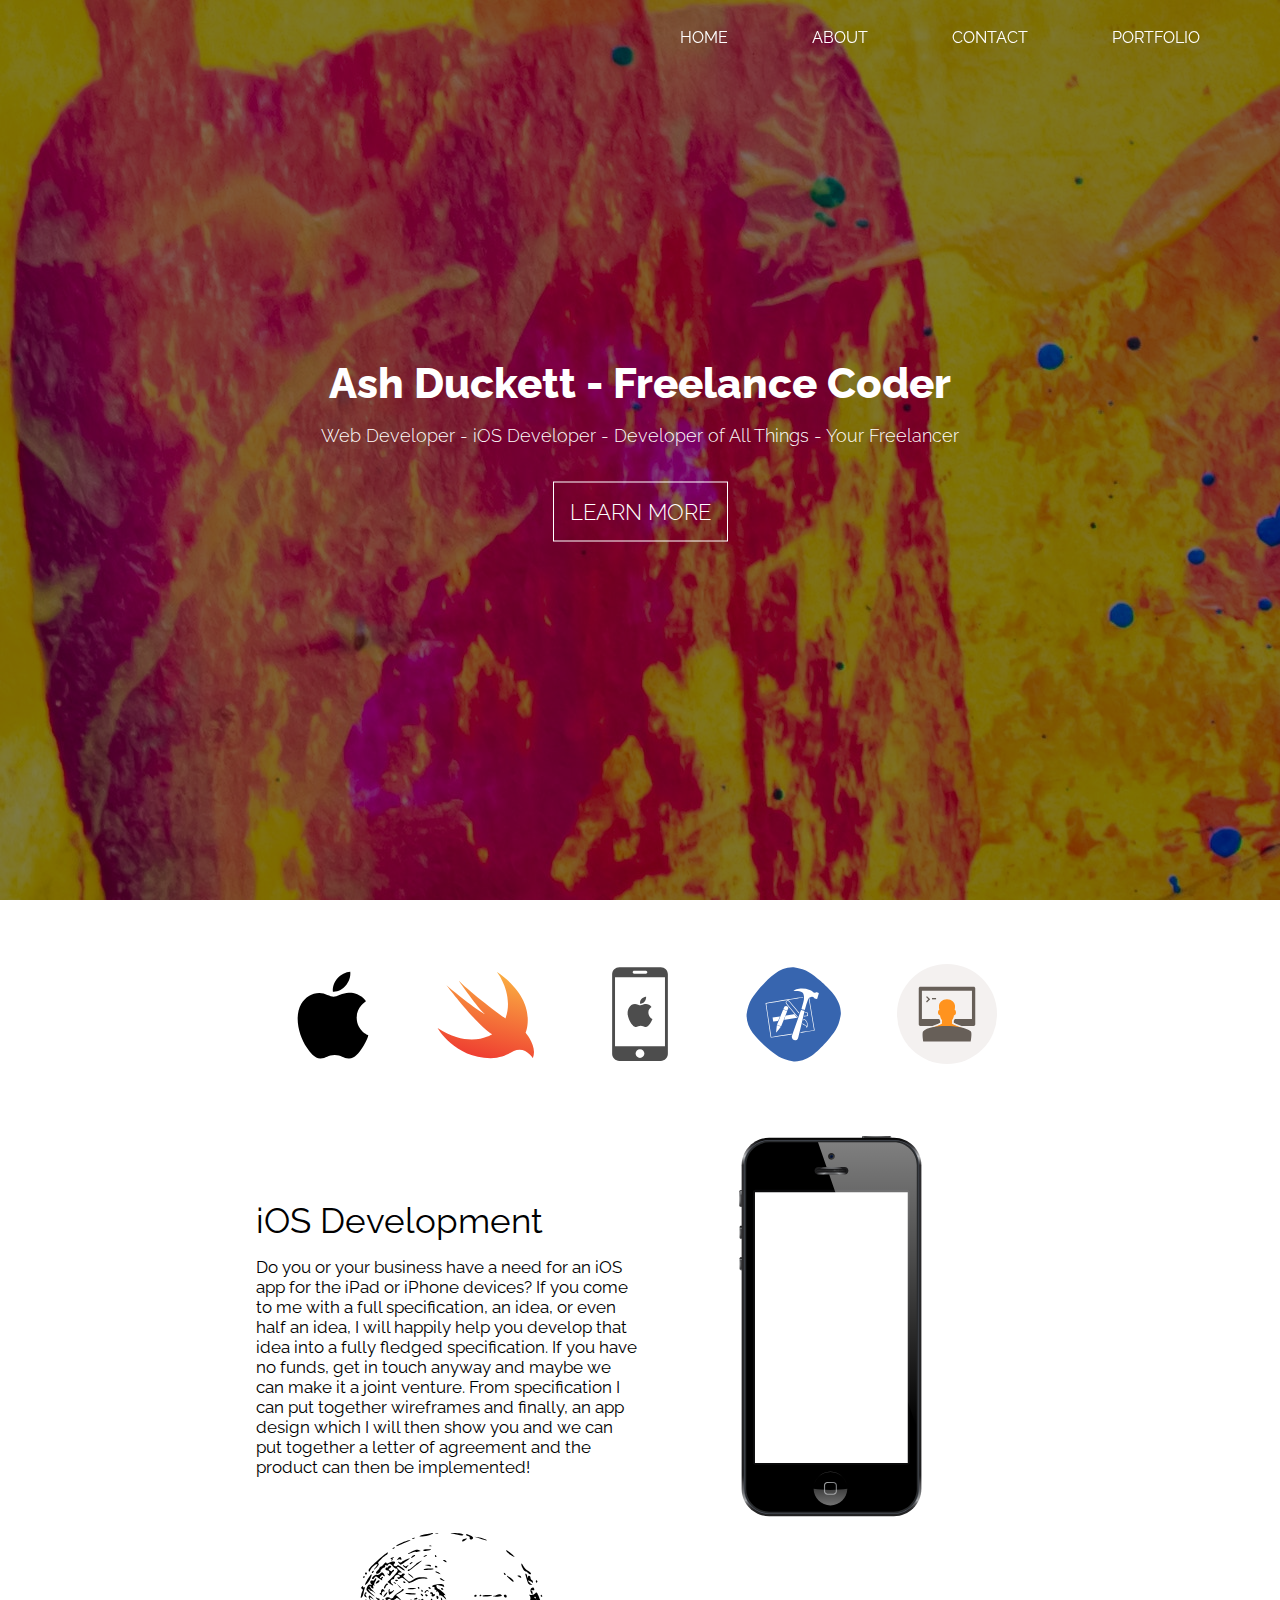
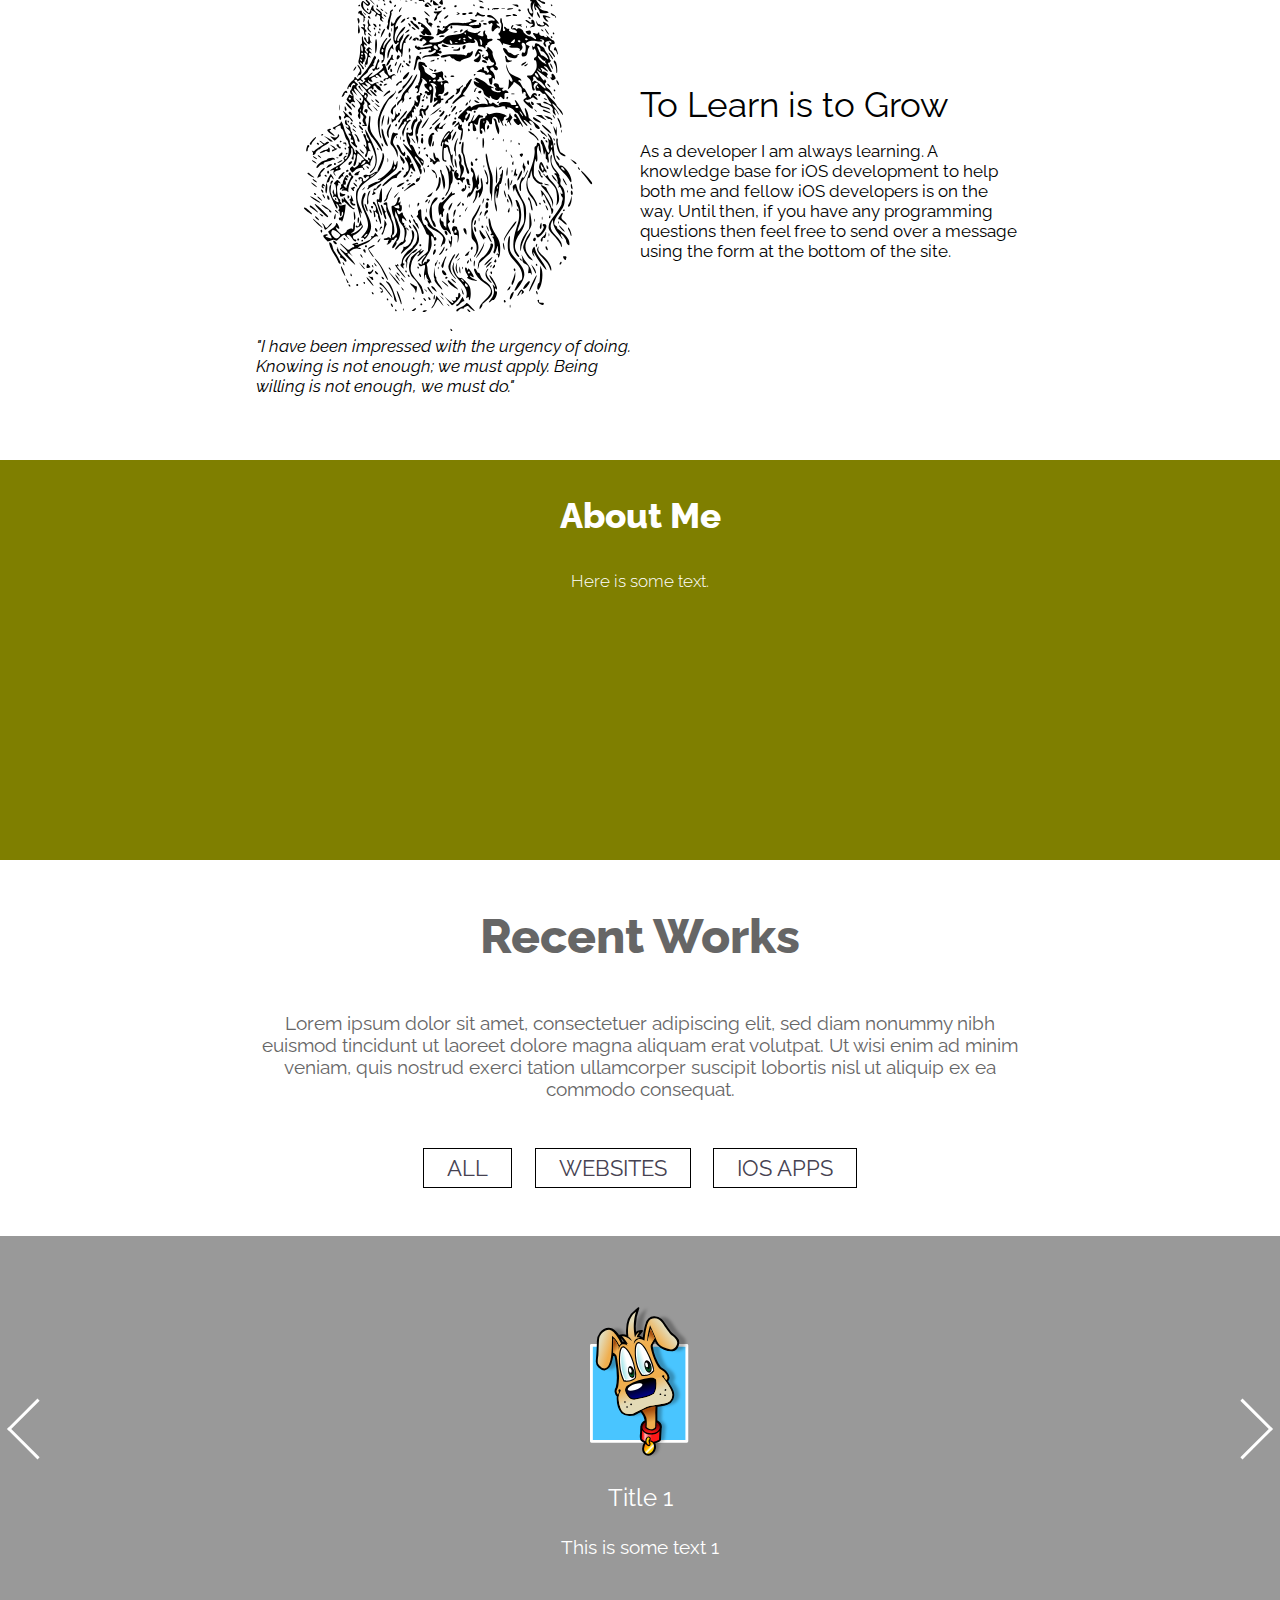
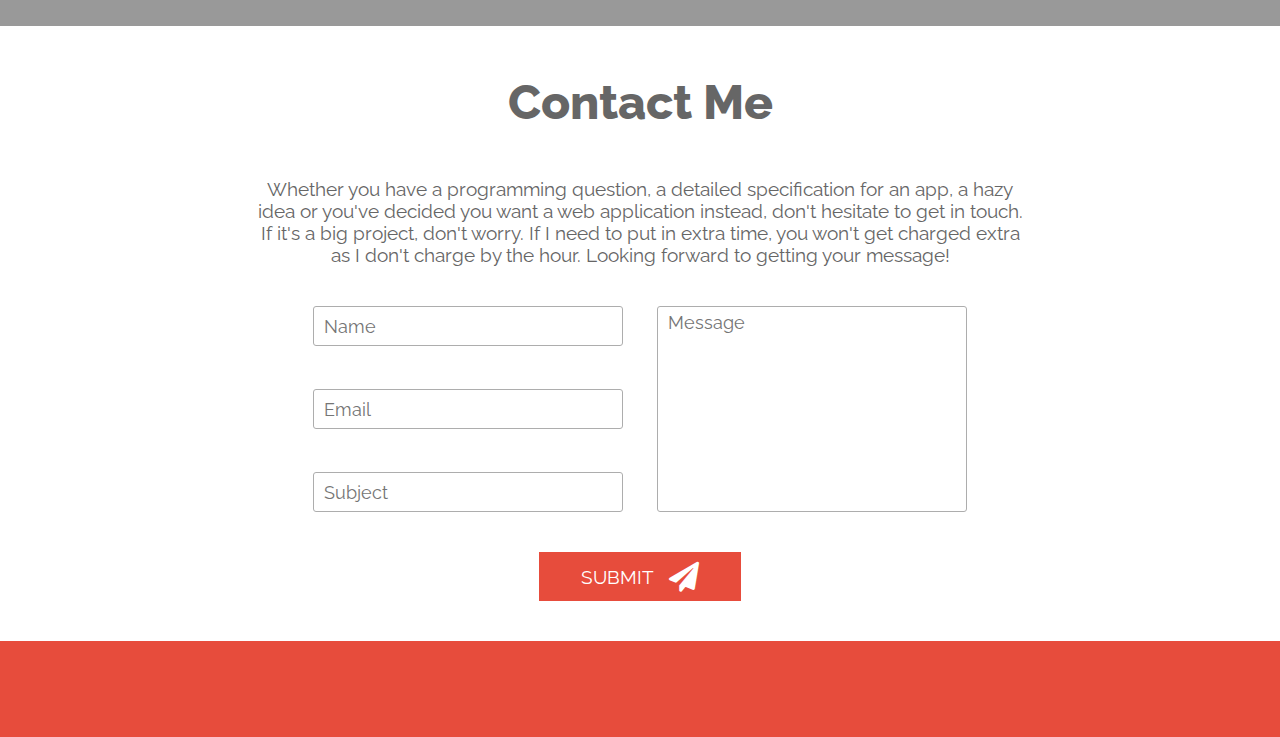
==== commit 4be9a200: "Update" ====
--- a/index.html
+++ b/index.html
@@ -11,11 +11,34 @@
     <link rel="stylesheet" href="css/UncouthSlider.css">
     <script src="js/Slider.js"></script>
     <script src="js/main.js"></script>
-    <title>Document</title>
+    <title>Ashios - Your iOS Freelancer</title>
 </head>
 <body>
+    <nav class="navBar">
+        <div class="branding"></div>
+        
+        <ul class="desktopMenu">
+            <li class="menuItem"><a href="#">Home</a></li>
+            <li class="menuItem"><a href="#">About</a></li>
+            <li class="menuItem"><a href="#">Contact</a></li>
+            <li class="menuItem"><a href="#">Portfolio</a></li>
+        </ul>
+        <div class="hamburger">
+            <span class="line"></span>
+            <span class="line"></span>
+            <span class="line"></span>
+        </div>
+        <div class="mobileMenu">
+                <li class="menuItem"><a href="#">Home</a></li>
+                <li class="menuItem"><a href="#">About</a></li>
+                <li class="menuItem"><a href="#">Contact</a></li>
+                <li class="menuItem"><a href="#">Portfolio</a></li>
+            </div>        
+    </nav>
+
     <header>
         <div class="transparentOverlay"></div>
+
         <div class="centerPiece">
             <h2 class="centerPieceTitle">Ash Duckett - Freelance Coder</h2>
             <h3 class="centerPieceSubTitle">Web Developer - iOS Developer - Developer of All Things - Your Freelancer</h3>
@@ -41,33 +64,37 @@
             </div>
         </div>
     </section>
-    <section class="webDevelopmentContainer">
+    <section class="webDevelopmentContainer iPhoneDevelopment">
         <div class="webDevelopment">
             <div class="webDevelopmentSeparator">
                 <div class="text">
                     <h2>iOS Development</h2>
-                    <p>Does you or your business need an app for the iPhone, iPad or both?
-                        If you have a specific idea we can focus in on its requirements
-                        and wireframe a solution to come up with a design. Once you're happy,
-                        implementation can begin. If you have an idea that you'd like to try
-                        out but lack funds, get in touch anyway and maybe we can make it a joint
-                        venture as a partnership. Note that I also do web development over at
-                        Uncouth Studios should you decide that actually your app idea could
-                        have been a website instead. If it could be a website, I'd recommend it was
-                        since it will save you money.
+                    <p>
+                        Do you or your business have a need for an iOS app for the iPad or iPhone
+                        devices? If you come to me with a full specification, an idea, or even
+                        half an idea, I will happily help you develop that idea into a fully fledged
+                        specification. If you have no funds, get in touch anyway and maybe we can
+                        make it a joint venture. From specification I can put together wireframes
+                        and finally, an app design which I will then show you and we can put together
+                        a letter of agreement and the product can then be implemented!
                     </p>
                 </div>
                 <div class="image">
-                    <img src="img/webdev.svg">
+                    <img src="img/iPhoneForText.svg">
                 </div>
             </div>
         </div>
     </section>
-    <section class="webDevelopmentContainer iOSContainer">
+    <section class="webDevelopmentContainer learning">
         <div class="webDevelopment">  
             <div class="webDevelopmentSeparator">
-                <div class="image">
-                    <img src="img/webdev.svg">
+                <div class="imageAndQuote">
+                    <div class="image">
+                        <img src="img/leon.svg">
+                    </div>
+                    <p class="quote">
+                        "I have been impressed with the urgency of doing. Knowing is not enough; we must apply. Being willing is not enough, we must do."
+                    </p>
                 </div>
                 <div class="text">
                     <h2>To Learn is to Grow</h2>
--- a/css/home.css
+++ b/css/home.css
@@ -22,7 +22,7 @@
   height: 100%;
   width: 100%;
   background-color: black;
-  opacity: 0.3;
+  opacity: 0.5;
 }
 
 .centerPiece {
@@ -116,10 +116,6 @@
   width: 50%;
 }
 
-.webDevelopmentContainer .webDevelopment .webDevelopmentSeparator .image img {
-  width: 100%;
-}
-
 .webDevelopmentContainer .webDevelopment .webDevelopmentSeparator h2 {
   font-family: 'Raleway', sans-serif;
   margin: 1rem 0;
@@ -327,8 +323,8 @@
   font-size: 18px;
   background: none;
   font-family: 'Raleway', sans-serif;
-  padding: 1.5% 0;
-  width: 100%;
+  width: 100%;
+  height: 40px;
 }
 
 .contactStrip .contact .rightSide {
@@ -358,3 +354,156 @@
   padding: 3em;
   background-color: #E74C3C;
 }
+
+.iPhoneDevelopment img {
+  height: 400px !important;
+}
+
+.iPhoneDevelopment .image {
+  text-align: center;
+}
+
+.learning {
+  margin-bottom: 4rem;
+}
+
+.learning img {
+  height: 400px !important;
+}
+
+.learning .image {
+  text-align: center;
+  width: 100% !important;
+}
+
+.quote {
+  font-style: italic;
+}
+
+.imageAndQuote {
+  width: 50%;
+}
+
+.navBar {
+  position: fixed;
+  z-index: 100;
+  display: flex;
+  width: 100%;
+  height: 75px;
+  align-items: center;
+  justify-content: space-between;
+  padding-right: 5rem;
+}
+
+.navBar .desktopMenu .menuItem {
+  display: inline-block;
+}
+
+.navBar .desktopMenu .menuItem:not(:last-child) {
+  margin-right: 5rem;
+}
+
+.navBar .desktopMenu .menuItem a {
+  text-decoration: none;
+  font-family: 'Raleway', sans-serif;
+  color: white;
+  text-transform: uppercase;
+}
+
+.hamburger .line {
+  width: 40px;
+  height: 2px;
+  display: block;
+  background-color: white;
+  border-radius: 10px;
+  margin: 6px auto;
+  transition: all .3s ease-in-out;
+}
+
+.hamburger {
+  display: none;
+  cursor: pointer;
+}
+
+#home .hamburger.isActive .line:nth-child(1) {
+  transform: translateY(8px) rotate(45deg);
+}
+
+#home .hamburger.isActive .line:nth-child(2) {
+  opacity: 0;
+}
+
+#home .hamburger.isActive .line:nth-child(3) {
+  transform: translateY(-8px) rotate(-45deg);
+}
+
+.hamburger {
+  display: none;
+  z-index: 1;
+  cursor: pointer;
+}
+
+.hamburger .line {
+  width: 40px;
+  height: 2px;
+  display: block;
+  background-color: white;
+  border-radius: 10px;
+  margin: 6px auto;
+  transition: all .3s ease-in-out;
+}
+
+.hamburger.isActive .line:nth-child(1) {
+  transform: translateY(8px) rotate(45deg);
+}
+
+.hamburger.isActive .line:nth-child(2) {
+  opacity: 0;
+}
+
+.hamburger.isActive .line:nth-child(3) {
+  transform: translateY(-8px) rotate(-45deg);
+}
+
+@media all and (max-width: 1024px) {
+  .hamburger {
+    display: block;
+  }
+  .desktopMenu {
+    display: none;
+  }
+}
+
+.mobileMenu {
+  background-color: black;
+  opacity: 0;
+  transition: all 1s ease;
+  justify-content: space-evenly;
+  flex-direction: column;
+  height: 100vh;
+  display: flex;
+  pointer-events: none;
+  position: absolute;
+  top: 0;
+  width: 100%;
+  left: 50%;
+  text-align: center;
+  font-size: 2rem;
+  transform: translateX(-50%);
+}
+
+.mobileMenu.active {
+  opacity: 1;
+  pointer-events: all;
+}
+
+.mobileMenu .menuItem {
+  display: block;
+}
+
+.mobileMenu .menuItem a {
+  text-decoration: none;
+  color: white;
+  text-transform: uppercase;
+  font-family: 'Raleway', sans-serif;
+}
